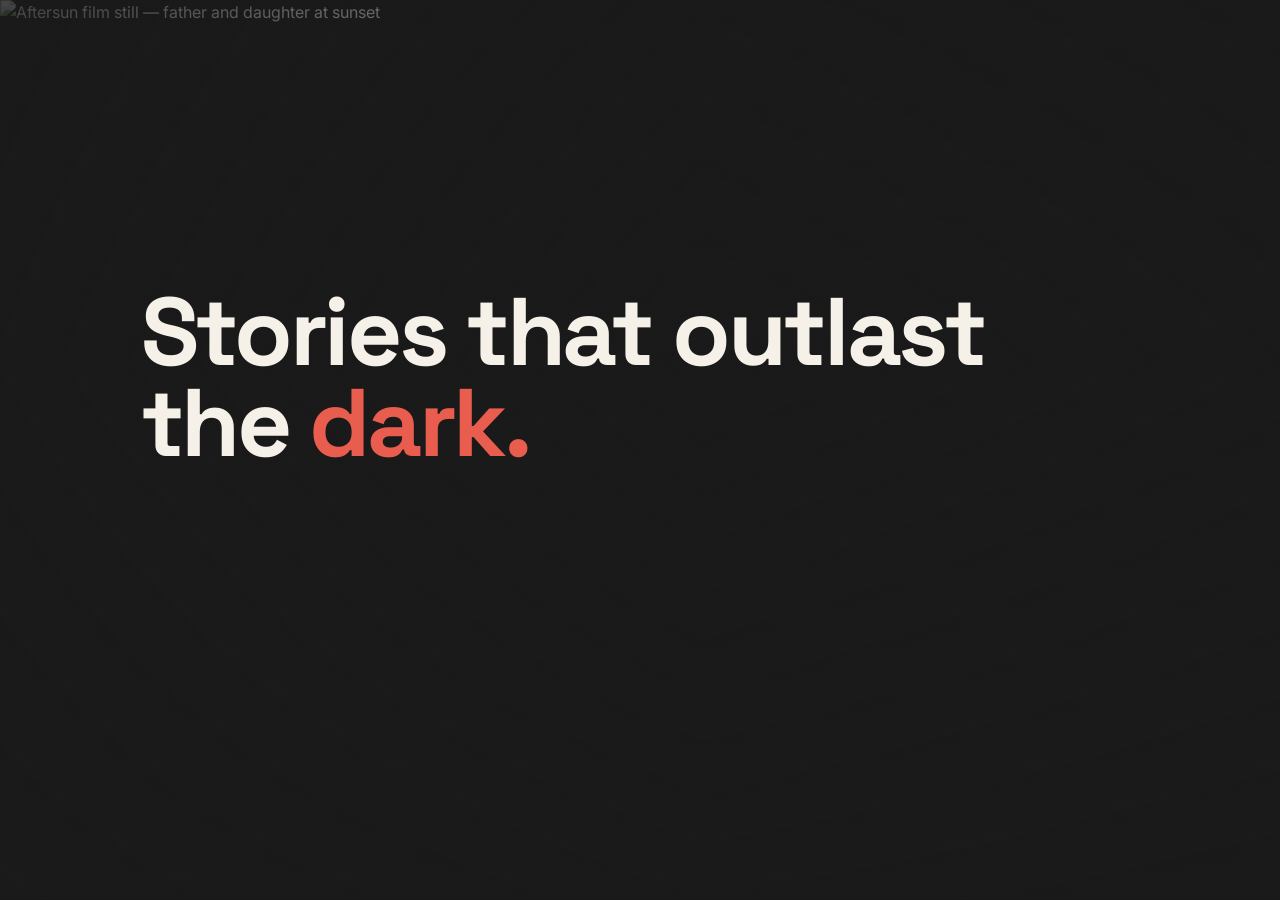
==== index.html @ 62708185 "docs: improve the performance and change the hero background" ====
<!DOCTYPE html>
<html lang="en">
<head>
  <meta charset="UTF-8" />
  <meta name="viewport" content="width=device-width, initial-scale=1.0" />
  <title>Afterdawn | Film Production, Photography & Brand Stories</title>
  <meta name="description" content="Afterdawn is a creative studio specializing in film production, photography, branding, and digital marketing. We craft stories that outlast the dark." />

  
  <script>document.documentElement.classList.add('js');</script>

  <link rel="preconnect" href="https://fonts.googleapis.com" />
  <link rel="preconnect" href="https://fonts.gstatic.com" crossorigin />
  <link href="https://fonts.googleapis.com/css2?family=Space+Grotesk:wght@500;600;700&family=Inter:wght@400;500&display=swap" rel="stylesheet" />
  <link rel="stylesheet" href="https://unpkg.com/splitting/dist/splitting.css" />
  <link rel="stylesheet" href="styles.css" />
</head>
<body>

  
  <a href="#main" class="skip-link">Skip to content</a>

 
  <div class="cursor-dot" aria-hidden="true"></div>
  <div class="cursor-ring" aria-hidden="true"><span class="cursor-label">View</span></div>

 
  <nav class="nav" id="nav">
    <a href="#top" class="nav-logo">Afterdawn</a>
    <div class="nav-links" id="navLinks">
      <a href="#work">Work</a>
      <a href="#services">Services</a>
      <a href="#about">About</a>
      <a href="#contact">Contact</a>
      <a href="#contact" class="btn btn-primary nav-cta">Start a Project</a>
    </div>
    <button class="nav-toggle" id="navToggle" aria-label="Toggle menu" aria-expanded="false">
      <span></span><span></span>
    </button>
  </nav>

 
  <div id="smooth-wrapper">
    <div id="smooth-content">

  <main id="top">

   
    <section class="hero">
      <div class="hero-media">
        <div class="hero-slideshow" aria-label="Cinematic background slideshow">
          <img class="hero-slide is-active cine-grade"
               src="https://wallpapercave.com/wp/wp11884071.jpg"
               alt="Aftersun film still — father and daughter at sunset" />
          <img class="hero-slide cine-grade"
               src="https://wallpaperaccess.com/full/25731504.jpg"
               alt="Behind the scenes on a film set, camera on dolly in warm light" />
          <img class="hero-slide cine-grade"
               src="https://wallpaperaccess.com/full/9399217.jpg"
               alt="Movie theater seats facing glowing screen" />
          <img class="hero-slide cine-grade"
               src="https://wallpaperaccess.com/full/1614203.jpg"
               alt="the worst person in the world" />
          <img class="hero-slide cine-grade"
               src="https://wallpaperaccess.com/full/25286595.jpg"
               alt="Vintage cinema projector casting light beam" />
          <img class="hero-slide cine-grade"
               src="https://wallpaperaccess.com/full/10925193.jpg"
               alt="Film reel and vintage movie camera close-up" />
          <img class="hero-slide cine-grade"
               src="https://i.pinimg.com/1200x/d5/2f/a1/d52fa1ed209a86bc1a9393a904839d5c.jpg"
               alt="Director's chair on film set with dramatic backlight" />
          <img class="hero-slide cine-grade"
               src="https://i.pinimg.com/736x/2c/ed/99/2ced9905699b21d0769c087cbea8e97b.jpg"
               alt="Golden hour beach scene — Aftersun inspired" />
        </div>
        <div class="hero-overlay"></div>
      </div>

      <div class="wrap hero-content">
        <p class="eyebrow hero-eyebrow">Creative Studio</p>
        <h1 class="display hero-headline" data-splitting>
          Stories that outlast the <span class="accent">dark.</span>
        </h1>
        <p class="body-large hero-sub">Film production, photography, and brand stories for those who refuse to be forgotten.</p>
        <div class="hero-ctas">
          <a href="#work" class="btn btn-primary">View Our Work</a>
          <a href="#contact" class="btn btn-secondary">Start a Project</a>
        </div>
      </div>

      <div class="scroll-indicator" aria-hidden="true">
        <svg width="20" height="28" viewBox="0 0 20 28" fill="none">
          <path d="M10 2v22M3 17l7 7 7-7" stroke="currentColor" stroke-width="1.5" stroke-linecap="round" stroke-linejoin="round"/>
        </svg>
      </div>
    </section>

   
    <section class="services" id="services">
      <div class="wrap">
        <header class="section-header">
          <p class="eyebrow">What We Do</p>
          <h2 class="h1" data-splitting>Our best Services</h2>
        </header>

        <div class="service-list">
          <article class="service-row">
            <h3 class="service-name">Film Production</h3>
            <p class="service-desc">Concept to final cut. Commercials, music videos, and branded films with cinematic intent.</p>
            <span class="service-link">Explore →</span>
            <img class="service-preview cine-grade" loading="lazy" alt="Behind the scenes on a film set, camera on dolly in warm light"
                 src="https://images.unsplash.com/photo-1485846234645-a62644f84728?q=80&w=640&auto=format&fit=crop" />
          </article>

          <article class="service-row">
            <h3 class="service-name">Photography</h3>
            <p class="service-desc">Editorial, product, and campaign photography. Light shaped with purpose.</p>
            <span class="service-link">Explore →</span>
            <img class="service-preview cine-grade" loading="lazy" alt="Fashion editorial portrait in dramatic side lighting"
                 src="https://images.unsplash.com/photo-1509631179647-0177331693ae?q=80&w=640&auto=format&fit=crop" />
          </article>

          <article class="service-row">
            <h3 class="service-name">Branding</h3>
            <p class="service-desc">Identity systems, art direction, and design that make brands unmistakable.</p>
            <span class="service-link">Explore →</span>
            <img class="service-preview cine-grade" loading="lazy" alt="Premium brand materials flat lay on dark surface"
                 src="https://images.unsplash.com/photo-1561070791-2526d30994b5?q=80&w=640&auto=format&fit=crop" />
          </article>

          <article class="service-row">
            <h3 class="service-name">Digital Marketing</h3>
            <p class="service-desc">Strategy, paid media, and funnels that turn attention into revenue.</p>
            <span class="service-link">Explore →</span>
            <img class="service-preview cine-grade" loading="lazy" alt="Abstract glowing data network visualization on dark background"
                 src="https://images.unsplash.com/photo-1550745165-9bc0b252726f?q=80&w=640&auto=format&fit=crop" />
          </article>

          <article class="service-row">
            <h3 class="service-name">Social Media</h3>
            <p class="service-desc">Content engines and community. Feeds people actually stop for.</p>
            <span class="service-link">Explore →</span>
            <img class="service-preview cine-grade" loading="lazy" alt="Hand holding phone with glowing social media feed"
                 src="https://images.unsplash.com/photo-1512941937669-90a1b58e7e9c?q=80&w=640&auto=format&fit=crop" />
          </article>
        </div>
      </div>
    </section>

   
    <section class="work" id="work">
      <div class="wrap">
        <header class="section-header">
          <p class="eyebrow">Selected Work</p>
          <h2 class="h1" data-splitting>Recent projects. Lasting impact.</h2>
        </header>

        <div class="project-grid">
          <div class="project-col">
            <article class="project-card">
              <div class="project-img-wrap">
                <img class="parallax-img cine-grade" loading="lazy" alt="Nocturne — fashion film still at night under streetlight"
                     src="https://images.unsplash.com/photo-1529139574466-a303027c1d8b?q=80&w=900&auto=format&fit=crop" />
              </div>
              <h3 class="project-title">Nocturne</h3>
              <p class="project-tag">Film / Fashion Editorial</p>
            </article>

            <article class="project-card">
              <div class="project-img-wrap">
                <img class="parallax-img cine-grade" loading="lazy" alt="After Hours — friends at a rooftop bar during golden hour"
                     src="https://images.unsplash.com/photo-1529156069898-49953e39b3ac?q=80&w=900&auto=format&fit=crop" />
              </div>
              <h3 class="project-title">After Hours</h3>
              <p class="project-tag">Photography / Lifestyle</p>
            </article>
          </div>

          <div class="project-col project-col-offset">
            <article class="project-card">
              <div class="project-img-wrap">
                <img class="parallax-img cine-grade" loading="lazy" alt="Meridian — minimal tech office with dramatic lighting"
                     src="https://images.unsplash.com/photo-1497366216548-37526070297c?q=80&w=900&auto=format&fit=crop" />
              </div>
              <h3 class="project-title">Meridian</h3>
              <p class="project-tag">Brand Identity / Tech</p>
            </article>

            <article class="project-card">
              <div class="project-img-wrap">
                <img class="parallax-img cine-grade" loading="lazy" alt="Signal — artist performing on stage under dramatic spotlight"
                     src="https://images.unsplash.com/photo-1470229722913-7c0e2dbbafd3?q=80&w=900&auto=format&fit=crop" />
              </div>
              <h3 class="project-title">Signal</h3>
              <p class="project-tag">Digital Campaign / Music</p>
            </article>
          </div>
        </div>
      </div>
    </section>

    <section class="about" id="about">
      <div class="wrap about-grid">
        <div class="about-text">
          <p class="eyebrow">About Afterdawn</p>
          <h2 class="h1" data-splitting>We work when the world <span class="accent">sleeps.</span></h2>
          <p class="body-large">Afterdawn is a creative studio built for the obsessed. We are directors, photographers, designers, and strategists who believe the best ideas arrive after midnight.</p>
          <p class="body-large">From concept to final cut, we handle every frame with intention. No templates. No shortcuts. Just work that makes people feel something.</p>

          <div class="stats">
            <div class="stat">
              <span class="stat-number" data-target="150" data-suffix="+">0</span>
              <span class="stat-label">Projects Delivered</span>
            </div>
            <div class="stat">
              <span class="stat-number" data-target="12">0</span>
              <span class="stat-label">Industry Awards</span>
            </div>
            <div class="stat">
              <span class="stat-number" data-target="8">0</span>
              <span class="stat-label">Years of Craft</span>
            </div>
          </div>
        </div>

        <div class="about-image">
          <img class="parallax-img cine-grade" loading="lazy" alt="Creative director portrait in a dimly lit studio"
               src="https://images.unsplash.com/photo-1507003211169-0a1dd7228f2d?q=80&w=800&auto=format&fit=crop" />
        </div>
      </div>
    </section>

   
    <section class="testimonials">
      <div class="wrap">
        <header class="section-header section-header-center">
          <p class="eyebrow">Client Words</p>
          <h2 class="h1" data-splitting>They trusted us with their story.</h2>
        </header>

        <div class="testimonial-row">
          <blockquote class=”testimonial-card”>
            <p class=”testimonial-quote”>”Afterdawn didn't just film our campaign — they redefined how we see ourselves.”</p>
            <footer>
              <cite class=”testimonial-name”>Sarah Chen</cite>
              <span class=”testimonial-role”>CMO, Meridian Tech</span>
            </footer>
          </blockquote>

          <blockquote class=”testimonial-card”>
            <p class=”testimonial-quote”>”The attention to detail is unreal. Every frame, every transition, every beat.”</p>
            <footer>
              <cite class=”testimonial-name”>Marcus Webb</cite>
              <span class=”testimonial-role”>Creative Director, Nocturne</span>
            </footer>
          </blockquote>

          <blockquote class=”testimonial-card”>
            <p class=”testimonial-quote”>”They understood our brand better than we did. The result was pure magic.”</p>
            <footer>
              <cite class=”testimonial-name”>Elena Rossi</cite>
              <span class=”testimonial-role”>Founder, After Hours</span>
            </footer>
          </blockquote>
        </div>
      </div>
    </section>

   
    <section class="contact" id="contact">
      <div class="wrap contact-grid">
        <div class="contact-info">
          <p class="eyebrow">Get in Touch</p>
          <h2 class="display contact-headline" data-splitting>Let's make something <span class="accent">unforgettable.</span></h2>

          <ul class="contact-details">
            <li><a href="mailto:hello@afterdawn.studio">hello@afterdawn.studio</a></li>
            <li>+1 (555) 234-5678</li>
            <li>Los Angeles, CA</li>
          </ul>

          <div class="social-links">
            <a href="#" rel="noopener">Instagram</a>
            <a href="#" rel="noopener">Vimeo</a>
            <a href="#" rel="noopener">LinkedIn</a>
          </div>
        </div>

        <form class="contact-form" id="contactForm" novalidate>
          <div class="field">
            <label for="name">Name</label>
            <input type="text" id="name" name="name" placeholder="Your name" required />
          </div>
          <div class="field">
            <label for="email">Email</label>
            <input type="email" id="email" name="email" placeholder="you@company.com" required />
          </div>
          <div class="field">
            <label for="service">Service</label>
            <select id="service" name="service" required>
              <option value="" disabled selected>What do you need?</option>
              <option>Film Production</option>
              <option>Photography</option>
              <option>Branding</option>
              <option>Digital Marketing</option>
              <option>Social Media</option>
              <option>Other</option>
            </select>
          </div>
          <div class="field">
            <label for="message">Message</label>
            <textarea id="message" name="message" rows="4" placeholder="Tell us about your project" required></textarea>
          </div>
          <button type="submit" class="btn btn-primary btn-full">Send Message</button>
          <p class="form-status" id="formStatus" role="status" aria-live="polite"></p>
        </form>
      </div>
    </section>
  </main>

  
  <footer class="footer">
    <div class="wrap footer-inner">
      <p>© 2025 Afterdawn Studio. All rights reserved.</p>
      <span class="footer-mark">Afterdawn</span>
      <div class="footer-links">
        <a href="#">Privacy</a>
        <a href="#">Terms</a>
      </div>
    </div>
  </footer>

    </div>
  </div>

  <script src="https://cdnjs.cloudflare.com/ajax/libs/gsap/3.12.5/gsap.min.js"></script>
  <script src="https://cdnjs.cloudflare.com/ajax/libs/gsap/3.12.5/ScrollTrigger.min.js"></script>
  <script src="https://unpkg.com/splitting/dist/splitting.min.js"></script>
  <script src="script.js"></script>
</body>
</html>
---- styles.css ----
:root {
  
  --bg-primary: #1a1a1a;
  --bg-secondary: #242424;
  --bg-tertiary: #2e2e2e;
  --text-primary: #f5f0e8;
  --text-secondary: #b8b0a4;
  --accent: #e85d4e;
  --accent-hover: #f07062;
  --border: #3a3a3a;

  
  --font-display: "Space Grotesk", ui-sans-serif, system-ui, sans-serif;
  --font-body: "Inter", ui-sans-serif, system-ui, sans-serif;

  
  --fs-display: clamp(3rem, 8.5vw, 6rem);
  --fs-h1: clamp(2.25rem, 5.5vw, 3.75rem);
  --fs-h2: clamp(1.5rem, 3vw, 2.25rem);
  --fs-h3: clamp(1.25rem, 1.8vw, 1.5rem);
  --fs-body-lg: clamp(1.0625rem, 1.2vw, 1.1875rem);
  --fs-body: 1rem;
  --fs-caption: 0.75rem;

  
  --space-xs: 0.5rem;
  --space-sm: 1rem;
  --space-md: 2rem;
  --space-lg: 4rem;
  --space-xl: 6rem;
  --section-y: clamp(5rem, 11vw, 9.5rem);
  --gutter: clamp(1.25rem, 5vw, 5rem);

  
  --radius-sm: 4px;
  --radius-md: 8px;
  --radius-lg: 16px;

  
  --max-w: 1280px;
  --nav-h: 72px;

  
  --ease-out: cubic-bezier(0.16, 1, 0.3, 1);
  --ease-soft: cubic-bezier(0.4, 0, 0.2, 1);
}


*,
*::before,
*::after { box-sizing: border-box; }

* { margin: 0; padding: 0; }

html { -webkit-text-size-adjust: 100%; }

body {
  background: var(--bg-primary);
  color: var(--text-primary);
  font-family: var(--font-body);
  font-size: var(--fs-body);
  line-height: 1.6;
  -webkit-font-smoothing: antialiased;
  -moz-osx-font-smoothing: grayscale;
  overflow-x: hidden;
}

img, video { display: block; max-width: 100%; }


.cine-grade {
  filter: contrast(1.12) saturate(0.88) brightness(0.94) sepia(0.12) hue-rotate(-8deg);
}

a { color: inherit; text-decoration: none; }

.skip-link {
  position: fixed;
  top: -100%;
  left: 50%;
  transform: translateX(-50%);
  z-index: 10000;
  background: var(--accent);
  color: var(--bg-primary);
  padding: 0.75rem 1.5rem;
  font-family: var(--font-display);
  font-size: 0.875rem;
  font-weight: 500;
  border-radius: var(--radius-sm);
  transition: top 0.3s ease;
}
.skip-link:focus { top: 1rem; outline: none; }
.skip-link:focus-visible { outline: 2px solid var(--text-primary); outline-offset: 2px; }

button, input, select, textarea { font: inherit; color: inherit; }

ul { list-style: none; }

::selection { background: var(--accent); color: #fff; }

:focus-visible {
  outline: 2px solid var(--accent);
  outline-offset: 3px;
  border-radius: 2px;
}


#smooth-wrapper {
  position: fixed;
  inset: 0;
  overflow: hidden;
  z-index: 1;
}
#smooth-content {
  will-change: transform;
}


h1, h2, h3, h4 {
  font-family: var(--font-display);
  font-weight: 600;
  line-height: 1.05;
  letter-spacing: -0.02em;
}

.display {
  font-family: var(--font-display);
  font-weight: 700;
  font-size: var(--fs-display);
  line-height: 0.95;
  letter-spacing: -0.035em;
}

.h1 {
  font-size: var(--fs-h1);
  line-height: 1.02;
  letter-spacing: -0.03em;
}

.h2 {
  font-size: var(--fs-h2);
  line-height: 1.1;
  letter-spacing: -0.02em;
}

.h3 { font-size: var(--fs-h3); font-weight: 500; }

.body-large {
  font-size: var(--fs-body-lg);
  line-height: 1.55;
  color: var(--text-secondary);
  max-width: 34ch;
}

.accent { color: var(--accent); }

.eyebrow {
  font-family: var(--font-display);
  font-size: var(--fs-caption);
  font-weight: 500;
  letter-spacing: 0.18em;
  text-transform: uppercase;
  color: var(--text-secondary);
}


.wrap {
  width: 100%;
  max-width: var(--max-w);
  margin-inline: auto;
  padding-inline: var(--gutter);
}

.section-header { max-width: 22ch; margin-bottom: var(--space-xl); }
.section-header .eyebrow { margin-bottom: var(--space-sm); }
.section-header-center {
  max-width: 26ch;
  margin-inline: auto;
  text-align: center;
}

section { position: relative; }


.btn {
  display: inline-flex;
  align-items: center;
  justify-content: center;
  font-family: var(--font-display);
  font-size: 0.875rem;
  font-weight: 500;
  letter-spacing: 0.01em;
  padding: 0.95rem 1.75rem;
  border: 1px solid transparent;
  border-radius: var(--radius-sm);
  cursor: pointer;
  transition: background 0.25s var(--ease-soft), color 0.25s var(--ease-soft),
              border-color 0.25s var(--ease-soft), transform 0.25s var(--ease-soft);
  white-space: nowrap;
}

.btn-primary { background: var(--accent); color: var(--bg-primary); }
.btn-primary:hover { background: var(--accent-hover); }

.btn-secondary {
  background: transparent;
  color: var(--text-primary);
  border-color: var(--border);
}
.btn-secondary:hover { border-color: var(--text-primary); }

.btn-full { width: 100%; }


.cursor-dot,
.cursor-ring {
  position: fixed;
  top: 0;
  left: 0;
  pointer-events: none;
  z-index: 9999;
  opacity: 0;
  transition: opacity 0.3s ease;
}
.cursor-dot {
  width: 6px; height: 6px;
  background: var(--accent);
  border-radius: 50%;
  transform: translate(-50%, -50%);
}
.cursor-ring {
  width: 88px; height: 88px;
  border: 1px solid var(--text-secondary);
  border-radius: 50%;
  
  transform: translate(-50%, -50%) scale(0.45);
  transition: opacity 0.3s ease, background 0.3s ease,
              border-color 0.3s ease, transform 0.3s var(--ease-out);
  display: grid;
  place-items: center;
}
.cursor-label {
  font-family: var(--font-display);
  font-size: 0.625rem;
  letter-spacing: 0.1em;
  text-transform: uppercase;
  color: #fff;
  opacity: 0;
  transition: opacity 0.2s ease;
}
body.cursor-active .cursor-dot,
body.cursor-active .cursor-ring { opacity: 1; }

.cursor-ring.is-hover {
  background: rgba(232, 93, 78, 0.12);
  border-color: var(--accent);
  transform: translate(-50%, -50%) scale(0.73);
}
.cursor-ring.is-view {
  background: var(--accent);
  border-color: var(--accent);
  transform: translate(-50%, -50%) scale(1);
}
.cursor-ring.is-view .cursor-label { opacity: 1; }
.cursor-ring.is-view ~ .cursor-dot { opacity: 0; }
.cursor-ring.is-text-hover {
  border-color: var(--accent);
  animation: cursor-pulse 1.5s ease-in-out infinite;
}
@keyframes cursor-pulse {
  0%, 100% { background: rgba(232, 93, 78, 0.06); box-shadow: 0 0 0 0 rgba(232, 93, 78, 0); }
  50% { background: rgba(232, 93, 78, 0.16); box-shadow: 0 0 0 6px rgba(232, 93, 78, 0.08); }
}

@media (hover: none), (pointer: coarse) {
  .cursor-dot, .cursor-ring { display: none; }
}


.nav {
  position: fixed;
  inset: 0 0 auto 0;
  z-index: 100;
  height: var(--nav-h);
  display: flex;
  align-items: center;
  justify-content: space-between;
  padding-inline: var(--gutter);
  transition: background 0.4s ease, backdrop-filter 0.4s ease, border-color 0.4s ease;
  border-bottom: 1px solid transparent;
}
.nav.is-scrolled {
  background: rgba(26, 26, 26, 0.82);
  backdrop-filter: blur(14px);
  -webkit-backdrop-filter: blur(14px);
  border-bottom-color: var(--border);
}

.nav-logo {
  font-family: var(--font-display);
  font-size: 1.25rem;
  font-weight: 600;
  letter-spacing: -0.02em;
}

.nav-links {
  display: flex;
  align-items: center;
  gap: var(--space-md);
}
.nav-links a:not(.btn) {
  font-family: var(--font-display);
  font-size: 0.875rem;
  font-weight: 500;
  color: var(--text-secondary);
  transition: color 0.2s ease;
}
.nav-links a:not(.btn):hover { color: var(--text-primary); }
.nav-cta { padding: 0.7rem 1.35rem; }

.nav-toggle {
  display: none;
  flex-direction: column;
  gap: 6px;
  background: none;
  border: 0;
  cursor: pointer;
  padding: 8px;
}
.nav-toggle span {
  display: block;
  width: 24px;
  height: 1.5px;
  background: var(--text-primary);
  transition: transform 0.3s var(--ease-out), opacity 0.3s ease;
}
.nav-toggle[aria-expanded="true"] span:first-child { transform: translateY(3.75px) rotate(45deg); }
.nav-toggle[aria-expanded="true"] span:last-child { transform: translateY(-3.75px) rotate(-45deg); }


.hero {
  min-height: 100svh;
  display: flex;
  align-items: center;
  overflow: hidden;
}

.hero-media { position: absolute; inset: 0; z-index: 0; }
.hero-slideshow {
  position: relative;
  width: 100%;
  height: 100%;
}
.hero-slide {
  position: absolute;
  inset: 0;
  width: 100%;
  height: 100%;
  object-fit: cover;
  opacity: 0;
  transition: opacity 1.2s ease;
}
.hero-slide.is-active { opacity: 1; }
.hero-overlay {
  position: absolute;
  inset: 0;
  background:
    
    linear-gradient(90deg, rgba(26,26,26,0.7) 0%, rgba(26,26,26,0.25) 55%, rgba(26,26,26,0.45) 100%),
    
    linear-gradient(180deg, rgba(26,26,26,0.35) 0%, rgba(26,26,26,0.1) 40%, rgba(26,26,26,0.65) 100%);
}

.hero-content {
  position: relative;
  z-index: 2;
  padding-block: calc(var(--nav-h) + 2rem) var(--space-xl);
}
.hero-eyebrow { margin-bottom: var(--space-md); }
.hero-headline {
  max-width: 16ch;
  margin-bottom: var(--space-md);
}
.hero-sub {
  max-width: 46ch;
  margin-bottom: var(--space-lg);
}
.hero-ctas {
  display: flex;
  flex-wrap: wrap;
  gap: var(--space-sm);
}

.scroll-indicator {
  position: absolute;
  left: 50%;
  bottom: 2.5rem;
  transform: translateX(-50%);
  color: var(--text-secondary);
  z-index: 2;
  animation: scroll-bob 2s var(--ease-soft) infinite;
  opacity: 0;
}
@keyframes scroll-bob {
  0%, 100% { transform: translate(-50%, 0); }
  50% { transform: translate(-50%, 8px); }
}


.services { padding-block: var(--section-y); background: var(--bg-primary); }

.service-list { border-top: 1px solid var(--border); }

.service-row {
  position: relative;
  display: grid;
  grid-template-columns: minmax(0, 1.1fr) minmax(0, 0.9fr) auto;
  align-items: center;
  gap: var(--space-lg);
  padding: clamp(1.75rem, 3.5vw, 2.75rem) var(--space-sm);
  border-bottom: 1px solid var(--border);
}
.service-row::before {
  content: "";
  position: absolute;
  inset: 0 calc(var(--gutter) * -1);
  background: var(--bg-secondary);
  opacity: 0;
  z-index: 0;
  transition: opacity 0.35s ease;
}
.service-row:hover::before { opacity: 1; }
.service-row > * { position: relative; z-index: 1; }

.service-name {
  font-size: clamp(1.5rem, 3.2vw, 2.5rem);
  font-weight: 600;
  letter-spacing: -0.03em;
  line-height: 1;
  transition: color 0.3s ease;
}
.service-row:hover .service-name { color: var(--accent); }

.service-desc {
  color: var(--text-secondary);
  font-size: 0.9375rem;
  line-height: 1.55;
  max-width: 42ch;
}

.service-link {
  font-family: var(--font-display);
  font-size: 0.75rem;
  font-weight: 500;
  letter-spacing: 0.06em;
  text-transform: uppercase;
  color: var(--text-secondary);
  transition: color 0.3s ease, transform 0.3s var(--ease-out);
  white-space: nowrap;
}
.service-row:hover .service-link {
  color: var(--accent);
}

.service-preview {
  position: absolute;
  right: 52%;
  top: 50%;
  width: 300px;
  aspect-ratio: 16 / 9;
  object-fit: cover;
  border-radius: var(--radius-md);
  transform: translateY(-50%) scale(0.94);
  opacity: 0;
  pointer-events: none;
  z-index: 5;
  box-shadow: 0 24px 60px rgba(0, 0, 0, 0.55);
  transition: opacity 0.35s var(--ease-out), transform 0.45s var(--ease-out);
}
.service-row:hover .service-preview {
  opacity: 1;
  transform: translateY(-50%) scale(1);
}


.work {
  padding-block: var(--section-y);
  background: var(--bg-secondary);
}

.project-grid {
  display: grid;
  grid-template-columns: 1fr 1fr;
  gap: var(--space-lg);
}
.project-col {
  display: flex;
  flex-direction: column;
  gap: var(--space-xl);
}
.project-col-offset { padding-top: var(--space-xl); }

.project-card { display: block; }
.project-img-wrap {
  overflow: hidden;
  border-radius: var(--radius-md);
  aspect-ratio: 4 / 5;
  margin-bottom: var(--space-sm);
  position: relative;
}
.project-img-wrap::after {
  content: "";
  position: absolute;
  inset: 0;
  background: var(--accent);
  opacity: 0;
  transition: opacity 0.4s ease;
}
.project-card:hover .project-img-wrap::after { opacity: 0.12; }

.parallax-img {
  width: 100%;
  height: 115%;
  object-fit: cover;
  transform: scale(1.01);
  transition: transform 0.6s var(--ease-out);
  will-change: transform;
}
.project-card:hover .parallax-img { transform: scale(1.05); }

.project-title {
  font-size: var(--fs-h3);
  font-weight: 600;
  letter-spacing: -0.02em;
  margin-bottom: 0.25rem;
}
.project-tag {
  font-size: var(--fs-caption);
  letter-spacing: 0.08em;
  text-transform: uppercase;
  color: var(--text-secondary);
}


.about { padding-block: var(--section-y); background: var(--bg-primary); }

.about-grid {
  display: grid;
  grid-template-columns: 1.15fr 0.85fr;
  gap: var(--space-xl);
  align-items: center;
}
.about-text .eyebrow { margin-bottom: var(--space-sm); }
.about-text .h1 { max-width: 18ch; margin-bottom: var(--space-md); }
.about-text .body-large { max-width: 56ch; margin-bottom: var(--space-sm); }

.stats {
  display: flex;
  flex-wrap: wrap;
  gap: var(--space-lg);
  margin-top: var(--space-lg);
  padding-top: var(--space-md);
  border-top: 1px solid var(--border);
}
.stat { display: flex; flex-direction: column; gap: 0.35rem; }
.stat-number {
  font-family: var(--font-display);
  font-size: clamp(2rem, 4vw, 3rem);
  font-weight: 600;
  letter-spacing: -0.03em;
  line-height: 1;
  color: var(--accent);
}
.stat-label {
  font-size: var(--fs-caption);
  letter-spacing: 0.08em;
  text-transform: uppercase;
  color: var(--text-secondary);
}

.about-image {
  border-radius: var(--radius-md);
  overflow: hidden;
  aspect-ratio: 3 / 4;
  transform: rotate(-2deg);
}
.about-image .parallax-img { height: 115%; }


.testimonials {
  padding-block: var(--section-y);
  background: var(--bg-secondary);
}

.testimonial-row {
  display: grid;
  grid-template-columns: repeat(3, 1fr);
  gap: var(--space-md);
}

.testimonial-card {
  background: var(--bg-primary);
  border-top: 3px solid var(--accent);
  
  border-radius: 0 0 var(--radius-md) var(--radius-md);
  padding: var(--space-lg) var(--space-md);
  display: flex;
  flex-direction: column;
  justify-content: space-between;
  gap: var(--space-md);
  transition: transform 0.35s var(--ease-out);
}
.testimonial-card:hover { transform: translateY(-6px); }

.testimonial-quote {
  font-family: var(--font-display);
  font-size: 1.0625rem;
  line-height: 1.5;
  letter-spacing: -0.01em;
}
.testimonial-card footer { display: flex; flex-direction: column; gap: 0.15rem; }
.testimonial-name {
  font-style: normal;
  font-family: var(--font-display);
  font-weight: 600;
  font-size: 0.9375rem;
}
.testimonial-role {
  font-size: var(--fs-caption);
  letter-spacing: 0.06em;
  text-transform: uppercase;
  color: var(--text-secondary);
}


.contact { padding-block: var(--section-y); background: var(--bg-primary); }

.contact-grid {
  display: grid;
  grid-template-columns: 1fr 1fr;
  gap: var(--space-xl);
  align-items: start;
}
.contact-info .eyebrow { margin-bottom: var(--space-sm); }
.contact-headline { max-width: 13ch; margin-bottom: var(--space-lg); }

.contact-details {
  display: flex;
  flex-direction: column;
  gap: var(--space-sm);
  margin-bottom: var(--space-lg);
}
.contact-details a,
.contact-details li {
  color: var(--text-secondary);
  font-size: 1.0625rem;
  transition: color 0.2s ease;
  width: fit-content;
}
.contact-details a:hover { color: var(--accent); }

.social-links { display: flex; gap: var(--space-md); }
.social-links a {
  font-family: var(--font-display);
  font-size: var(--fs-caption);
  font-weight: 500;
  letter-spacing: 0.1em;
  text-transform: uppercase;
  color: var(--text-secondary);
  transition: color 0.2s ease;
}
.social-links a:hover { color: var(--accent); }

.contact-form {
  display: flex;
  flex-direction: column;
  gap: var(--space-md);
}
.field { display: flex; flex-direction: column; gap: 0.5rem; }
.field label {
  font-family: var(--font-display);
  font-size: var(--fs-caption);
  font-weight: 500;
  letter-spacing: 0.1em;
  text-transform: uppercase;
  color: var(--text-secondary);
}
.field input,
.field select,
.field textarea {
  width: 100%;
  background: var(--bg-secondary);
  border: 1px solid var(--border);
  border-radius: var(--radius-sm);
  padding: 0.875rem 1rem;
  color: var(--text-primary);
  font-size: 0.9375rem;
  transition: border-color 0.25s ease, box-shadow 0.25s ease;
}
.field input::placeholder,
.field textarea::placeholder { color: var(--text-secondary); opacity: 0.7; }
.field input:focus,
.field select:focus,
.field textarea:focus {
  outline: none;
  border-color: var(--accent);
  box-shadow: 0 0 0 3px rgba(232, 93, 78, 0.15);
}
.field select {
  appearance: none;
  background-image: url("data:image/svg+xml,%3Csvg xmlns='http://www.w3.org/2000/svg' width='12' height='8' viewBox='0 0 12 8' fill='none'%3E%3Cpath d='M1 1l5 5 5-5' stroke='%23b8b0a4' stroke-width='1.5' stroke-linecap='round' stroke-linejoin='round'/%3E%3C/svg%3E");
  background-repeat: no-repeat;
  background-position: right 1rem center;
  padding-right: 2.5rem;
}
.field select option { background: var(--bg-secondary); color: var(--text-primary); }
.field textarea { resize: vertical; min-height: 120px; }

.form-status {
  font-size: 0.875rem;
  color: var(--accent);
  min-height: 1.25rem;
}


.footer {
  background: var(--bg-secondary);
  border-top: 1px solid var(--border);
  padding-block: var(--space-lg);
}
.footer-inner {
  display: flex;
  align-items: center;
  justify-content: space-between;
  gap: var(--space-md);
  flex-wrap: wrap;
}
.footer p, .footer a {
  font-size: var(--fs-caption);
  letter-spacing: 0.06em;
  color: var(--text-secondary);
}
.footer-mark {
  font-family: var(--font-display);
  font-weight: 600;
  font-size: 1rem;
  letter-spacing: -0.02em;
  color: var(--text-primary);
}
.footer-links { display: flex; gap: var(--space-md); }
.footer a:hover { color: var(--accent); }



.js [data-reveal],
.js .service-row,
.js .project-card,
.js .testimonial-card,
.js .about-text,
.js .about-image,
.js .contact-info,
.js .contact-form { opacity: 0; transform: translateY(20px); }
.js .hero-eyebrow,
.js .hero-sub,
.js .hero-ctas { opacity: 0; }
.js .nav { opacity: 0; }


.no-js [data-reveal],
.no-js .service-row,
.no-js .project-card,
.no-js .testimonial-card,
.no-js .about-text,
.no-js .about-image,
.no-js .contact-info,
.no-js .contact-form,
.no-js .hero-eyebrow,
.no-js .hero-sub,
.no-js .hero-ctas,
.no-js .nav { opacity: 1; transform: none; }

.word { display: inline-block; overflow: hidden; vertical-align: bottom; }
.word-inner { display: inline-block; will-change: transform; }


@media (min-width: 1024px) {
  
  .wrap { padding-left: clamp(4rem, 11vw, 13rem); padding-right: clamp(2rem, 5vw, 5rem); }
  .nav { padding-inline: clamp(2rem, 5vw, 5rem); }
}

@media (max-width: 1023px) {
  .service-row { grid-template-columns: 1fr; gap: var(--space-sm); }
  .service-link { justify-self: start; }
  .service-preview { display: none; }
  .about-grid { grid-template-columns: 1fr; gap: var(--space-lg); }
  .about-image { max-width: 420px; transform: none; }
  .contact-grid { grid-template-columns: 1fr; gap: var(--space-lg); }
}

@media (max-width: 767px) {
  .nav-links {
    position: fixed;
    inset: var(--nav-h) 0 auto 0;
    flex-direction: column;
    align-items: flex-start;
    gap: var(--space-md);
    background: rgba(26, 26, 26, 0.97);
    backdrop-filter: blur(14px);
    -webkit-backdrop-filter: blur(14px);
    padding: var(--space-lg) var(--gutter) var(--space-xl);
    border-bottom: 1px solid var(--border);
    transform: translateY(-120%);
    transition: transform 0.4s var(--ease-out);
  }
  .nav-links.is-open { transform: translateY(0); }
  .nav-links a:not(.btn) { font-size: 1.25rem; }
  .nav-toggle { display: flex; }

  .project-grid { grid-template-columns: 1fr; gap: var(--space-xl); }
  .project-col-offset { padding-top: 0; }
  .testimonial-row {
    display: flex;
    overflow-x: auto;
    scroll-snap-type: x mandatory;
    gap: var(--space-sm);
    padding-bottom: var(--space-sm);
    margin-inline: calc(var(--gutter) * -1);
    padding-inline: var(--gutter);
    -webkit-overflow-scrolling: touch;
  }
  .testimonial-card {
    min-width: 82%;
    scroll-snap-align: start;
  }
  .stats { gap: var(--space-md); }
  .scroll-indicator { display: none; }
}


@media (prefers-reduced-motion: reduce) {
  *, *::before, *::after {
    animation-duration: 0.001ms !important;
    animation-iteration-count: 1 !important;
    transition-duration: 0.001ms !important;
  }
  .js [data-reveal],
  .js .hero-eyebrow,
  .js .hero-sub,
  .js .hero-ctas,
  .js .nav { opacity: 1; }
  .scroll-indicator { animation: none; }
  .parallax-img { height: 100%; }
}
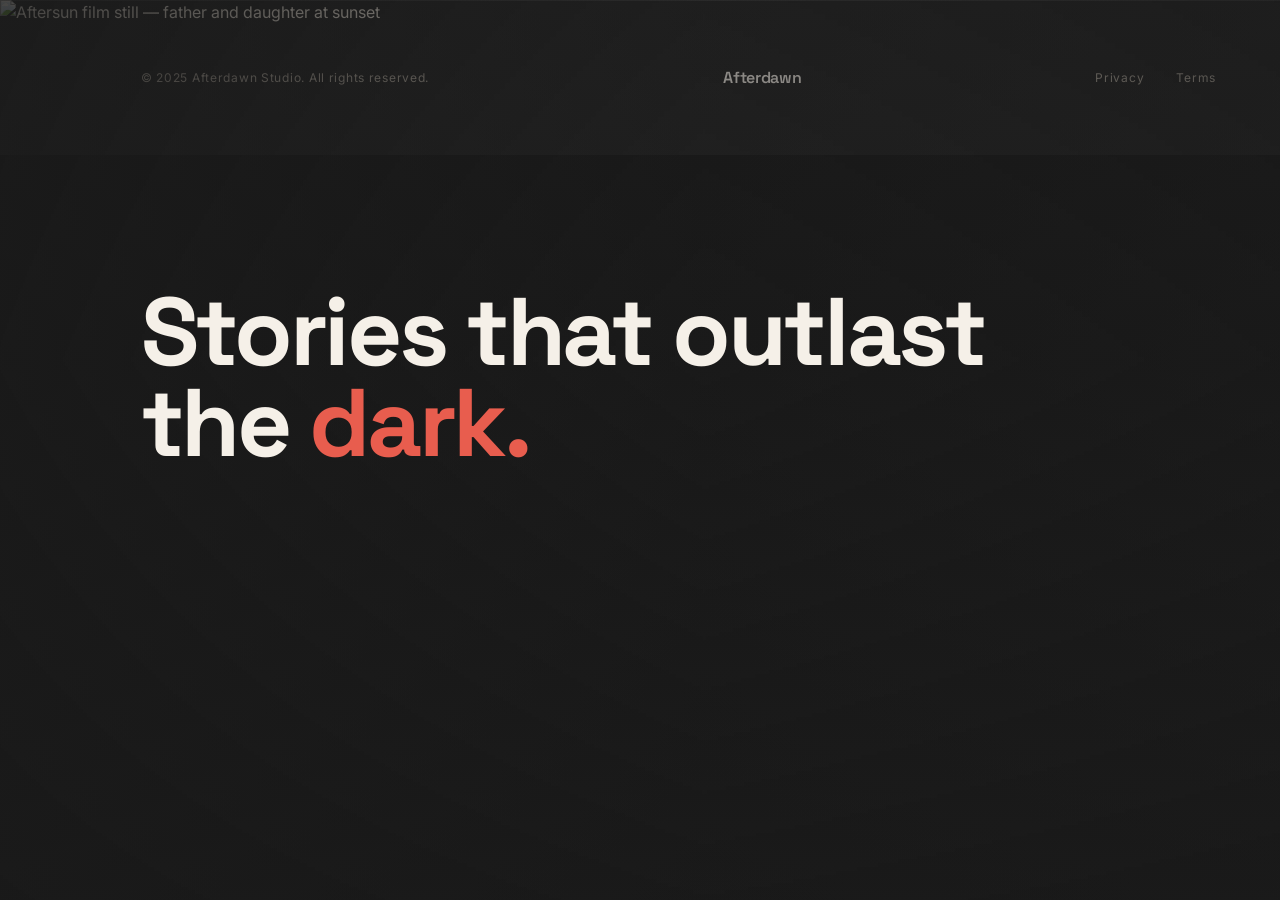
==== commit 62f4cdf7: "design: add logo, fix the layout, fix bug" ====
--- a/index.html
+++ b/index.html
@@ -3,30 +3,28 @@
 <head>
   <meta charset="UTF-8" />
   <meta name="viewport" content="width=device-width, initial-scale=1.0" />
-  <title>Afterdawn | Film Production, Photography & Brand Stories</title>
-  <meta name="description" content="Afterdawn is a creative studio specializing in film production, photography, branding, and digital marketing. We craft stories that outlast the dark." />
-
-  
+  <title>Afterdawn | Film Production Studio</title>
+  <meta name="description" content="Afterdawn is a film production studio specializing in intimate, human stories. From first idea to final frame." />
+
   <script>document.documentElement.classList.add('js');</script>
 
   <link rel="preconnect" href="https://fonts.googleapis.com" />
   <link rel="preconnect" href="https://fonts.gstatic.com" crossorigin />
   <link href="https://fonts.googleapis.com/css2?family=Space+Grotesk:wght@500;600;700&family=Inter:wght@400;500&display=swap" rel="stylesheet" />
   <link rel="stylesheet" href="https://unpkg.com/splitting/dist/splitting.css" />
+  <link rel="icon" href="logo/favicon.svg" type="image/svg+xml">
   <link rel="stylesheet" href="styles.css" />
 </head>
 <body>
 
-  
-  <a href="#main" class="skip-link">Skip to content</a>
-
- 
+  <a href="#top" class="skip-link">Skip to content</a>
   <div class="cursor-dot" aria-hidden="true"></div>
   <div class="cursor-ring" aria-hidden="true"><span class="cursor-label">View</span></div>
 
- 
   <nav class="nav" id="nav">
-    <a href="#top" class="nav-logo">Afterdawn</a>
+    <a href="#top" class="nav-logo">
+      <img src="logo/logo.svg" alt="Afterdawn" style="height:28px;width:auto;">
+    </a>
     <div class="nav-links" id="navLinks">
       <a href="#work">Work</a>
       <a href="#services">Services</a>
@@ -34,292 +32,357 @@
       <a href="#contact">Contact</a>
       <a href="#contact" class="btn btn-primary nav-cta">Start a Project</a>
     </div>
+
     <button class="nav-toggle" id="navToggle" aria-label="Toggle menu" aria-expanded="false">
       <span></span><span></span>
     </button>
   </nav>
 
- 
+
   <div id="smooth-wrapper">
     <div id="smooth-content">
 
-  <main id="top">
-
-   
-    <section class="hero">
-      <div class="hero-media">
-        <div class="hero-slideshow" aria-label="Cinematic background slideshow">
-          <img class="hero-slide is-active cine-grade"
-               src="https://wallpapercave.com/wp/wp11884071.jpg"
-               alt="Aftersun film still — father and daughter at sunset" />
-          <img class="hero-slide cine-grade"
-               src="https://wallpaperaccess.com/full/25731504.jpg"
-               alt="Behind the scenes on a film set, camera on dolly in warm light" />
-          <img class="hero-slide cine-grade"
-               src="https://wallpaperaccess.com/full/9399217.jpg"
-               alt="Movie theater seats facing glowing screen" />
-          <img class="hero-slide cine-grade"
-               src="https://wallpaperaccess.com/full/1614203.jpg"
-               alt="the worst person in the world" />
-          <img class="hero-slide cine-grade"
-               src="https://wallpaperaccess.com/full/25286595.jpg"
-               alt="Vintage cinema projector casting light beam" />
-          <img class="hero-slide cine-grade"
-               src="https://wallpaperaccess.com/full/10925193.jpg"
-               alt="Film reel and vintage movie camera close-up" />
-          <img class="hero-slide cine-grade"
-               src="https://i.pinimg.com/1200x/d5/2f/a1/d52fa1ed209a86bc1a9393a904839d5c.jpg"
-               alt="Director's chair on film set with dramatic backlight" />
-          <img class="hero-slide cine-grade"
-               src="https://i.pinimg.com/736x/2c/ed/99/2ced9905699b21d0769c087cbea8e97b.jpg"
-               alt="Golden hour beach scene — Aftersun inspired" />
-        </div>
-        <div class="hero-overlay"></div>
-      </div>
-
-      <div class="wrap hero-content">
-        <p class="eyebrow hero-eyebrow">Creative Studio</p>
-        <h1 class="display hero-headline" data-splitting>
-          Stories that outlast the <span class="accent">dark.</span>
-        </h1>
-        <p class="body-large hero-sub">Film production, photography, and brand stories for those who refuse to be forgotten.</p>
-        <div class="hero-ctas">
-          <a href="#work" class="btn btn-primary">View Our Work</a>
-          <a href="#contact" class="btn btn-secondary">Start a Project</a>
-        </div>
-      </div>
-
-      <div class="scroll-indicator" aria-hidden="true">
-        <svg width="20" height="28" viewBox="0 0 20 28" fill="none">
-          <path d="M10 2v22M3 17l7 7 7-7" stroke="currentColor" stroke-width="1.5" stroke-linecap="round" stroke-linejoin="round"/>
-        </svg>
-      </div>
-    </section>
-
-   
-    <section class="services" id="services">
-      <div class="wrap">
-        <header class="section-header">
-          <p class="eyebrow">What We Do</p>
-          <h2 class="h1" data-splitting>Our best Services</h2>
-        </header>
-
-        <div class="service-list">
-          <article class="service-row">
-            <h3 class="service-name">Film Production</h3>
-            <p class="service-desc">Concept to final cut. Commercials, music videos, and branded films with cinematic intent.</p>
-            <span class="service-link">Explore →</span>
-            <img class="service-preview cine-grade" loading="lazy" alt="Behind the scenes on a film set, camera on dolly in warm light"
-                 src="https://images.unsplash.com/photo-1485846234645-a62644f84728?q=80&w=640&auto=format&fit=crop" />
-          </article>
-
-          <article class="service-row">
-            <h3 class="service-name">Photography</h3>
-            <p class="service-desc">Editorial, product, and campaign photography. Light shaped with purpose.</p>
-            <span class="service-link">Explore →</span>
-            <img class="service-preview cine-grade" loading="lazy" alt="Fashion editorial portrait in dramatic side lighting"
-                 src="https://images.unsplash.com/photo-1509631179647-0177331693ae?q=80&w=640&auto=format&fit=crop" />
-          </article>
-
-          <article class="service-row">
-            <h3 class="service-name">Branding</h3>
-            <p class="service-desc">Identity systems, art direction, and design that make brands unmistakable.</p>
-            <span class="service-link">Explore →</span>
-            <img class="service-preview cine-grade" loading="lazy" alt="Premium brand materials flat lay on dark surface"
-                 src="https://images.unsplash.com/photo-1561070791-2526d30994b5?q=80&w=640&auto=format&fit=crop" />
-          </article>
-
-          <article class="service-row">
-            <h3 class="service-name">Digital Marketing</h3>
-            <p class="service-desc">Strategy, paid media, and funnels that turn attention into revenue.</p>
-            <span class="service-link">Explore →</span>
-            <img class="service-preview cine-grade" loading="lazy" alt="Abstract glowing data network visualization on dark background"
-                 src="https://images.unsplash.com/photo-1550745165-9bc0b252726f?q=80&w=640&auto=format&fit=crop" />
-          </article>
-
-          <article class="service-row">
-            <h3 class="service-name">Social Media</h3>
-            <p class="service-desc">Content engines and community. Feeds people actually stop for.</p>
-            <span class="service-link">Explore →</span>
-            <img class="service-preview cine-grade" loading="lazy" alt="Hand holding phone with glowing social media feed"
-                 src="https://images.unsplash.com/photo-1512941937669-90a1b58e7e9c?q=80&w=640&auto=format&fit=crop" />
-          </article>
-        </div>
-      </div>
-    </section>
-
-   
-    <section class="work" id="work">
-      <div class="wrap">
-        <header class="section-header">
-          <p class="eyebrow">Selected Work</p>
-          <h2 class="h1" data-splitting>Recent projects. Lasting impact.</h2>
-        </header>
-
-        <div class="project-grid">
-          <div class="project-col">
-            <article class="project-card">
-              <div class="project-img-wrap">
-                <img class="parallax-img cine-grade" loading="lazy" alt="Nocturne — fashion film still at night under streetlight"
-                     src="https://images.unsplash.com/photo-1529139574466-a303027c1d8b?q=80&w=900&auto=format&fit=crop" />
+    <main id="top">
+      <section class="hero">
+        <div class="hero-media">
+          <div class="hero-slideshow" aria-label="Cinematic background slideshow">
+            <img class="hero-slide is-active cine-grade"
+                 src="https://wallpapercave.com/wp/wp11884071.jpg"
+                 alt="Aftersun film still — father and daughter at sunset"
+                 fetchpriority="high" decoding="async" />
+            <img class="hero-slide cine-grade"
+                 src="https://wallpaperaccess.com/full/25731504.jpg"
+                 alt="Behind the scenes on a film set, camera on dolly in warm light"
+                 loading="lazy" decoding="async" />
+            <img class="hero-slide cine-grade"
+                 src="https://wallpaperaccess.com/full/9399217.jpg"
+                 alt="Movie theater seats facing glowing screen"
+                 loading="lazy" decoding="async" />
+            <img class="hero-slide cine-grade"
+                 src="https://wallpaperaccess.com/full/1614203.jpg"
+                 alt="the worst person in the world"
+                 loading="lazy" decoding="async" />
+            <img class="hero-slide cine-grade"
+                 src="https://wallpaperaccess.com/full/25286595.jpg"
+                 alt="Vintage cinema projector casting light beam"
+                 loading="lazy" decoding="async" />
+            <img class="hero-slide cine-grade"
+                 src="https://wallpaperaccess.com/full/10925193.jpg"
+                 alt="Film reel and vintage movie camera close-up"
+                 loading="lazy" decoding="async" />
+            <img class="hero-slide cine-grade"
+                 src="https://i.pinimg.com/1200x/d5/2f/a1/d52fa1ed209a86bc1a9393a904839d5c.jpg"
+                 alt="Director's chair on film set with dramatic backlight"
+                 loading="lazy" decoding="async" />
+            <img class="hero-slide cine-grade"
+                 src="https://i.pinimg.com/736x/2c/ed/99/2ced9905699b21d0769c087cbea8e97b.jpg"
+                 alt="Golden hour beach scene — Aftersun inspired"
+                 loading="lazy" decoding="async" />
+          </div>
+          <div class="hero-overlay"></div>
+        </div>
+
+        <div class="wrap hero-content">
+          <p class="eyebrow hero-eyebrow">Film Production Studio</p>
+          <h1 class="display hero-headline" data-splitting>
+            Stories that outlast the <span class="accent">dark.</span>
+          </h1>
+          <p class="body-large hero-sub">A film studio for intimate, human stories. From first idea to final frame.</p>
+          <div class="hero-ctas">
+            <a href="#work" class="btn btn-primary">View Our Work</a>
+            <a href="#contact" class="btn btn-secondary">Start a Project</a>
+          </div>
+        </div>
+
+        <div class="scroll-indicator" aria-hidden="true">
+          <svg width="20" height="28" viewBox="0 0 20 28" fill="none">
+            <path d="M10 2v22M3 17l7 7 7-7" stroke="currentColor" stroke-width="1.5" stroke-linecap="round" stroke-linejoin="round"/>
+          </svg>
+        </div>
+      </section>
+
+      <section class="services" id="services">
+        <div class="wrap">
+          <header class="section-header">
+            <p class="eyebrow">Our Services</p>
+            <h2 class="h1" data-splitting>How we deliver your story</h2>
+          </header>
+
+          <div class="service-list">
+            <article class="service-row">
+              <h3 class="service-name">Story Development</h3>
+              <p class="service-desc">We shape your idea into a script, treatment, and pitch ready for financing.</p>
+              <span class="service-link">Explore →</span>
+              <img class="service-preview cine-grade" loading="lazy"
+                   alt="Screenwriter's desk with script pages and coffee"
+                   src="https://i.pinimg.com/736x/7a/68/0a/7a680ac50af5e9823cf6435c1ad5036a.jpg" />
+            </article>
+
+            <article class="service-row">
+              <h3 class="service-name">Pre-Production</h3>
+              <p class="service-desc">We plan casting, locations, budget, and schedule so every shooting day runs on time.</p>
+              <span class="service-link">Explore →</span>
+              <img class="service-preview cine-grade" loading="lazy"
+                   alt="Storyboard frames pinned to a production wall"
+                   src="https://i.pinimg.com/1200x/c1/6f/99/c16f99d280a50a16b22c5c8759ce069b.jpg" />
+            </article>
+
+            <article class="service-row">
+              <h3 class="service-name">Production</h3>
+              <p class="service-desc">Our crew captures your story with intentional direction, cinematography, lighting, and clean sound.</p>
+              <span class="service-link">Explore →</span>
+              <img class="service-preview cine-grade" loading="lazy"
+                   alt="Film camera on a dolly during a night shoot"
+                   src="https://images.unsplash.com/photo-1485846234645-a62644f84728?q=80&w=640&auto=format&fit=crop" />
+            </article>
+
+            <article class="service-row">
+              <h3 class="service-name">Post-Production</h3>
+              <p class="service-desc">We cut, grade, and mix the footage into a finished film with its own score.</p>
+              <span class="service-link">Explore →</span>
+              <img class="service-preview cine-grade" loading="lazy"
+                   alt="Color grading suite with timeline on screen"
+                   src="https://i.pinimg.com/736x/09/aa/18/09aa181f24d99912ff62ba8b6e563806.jpg" />
+            </article>
+
+            <article class="service-row">
+              <h3 class="service-name">Visual Effects</h3>
+              <p class="service-desc">We add subtle VFX and cleanup that support the story without drawing attention.</p>
+              <span class="service-link">Explore →</span>
+              <img class="service-preview cine-grade" loading="lazy"
+                   alt="Compositing workspace with layered visual effects footage"
+                   src="https://i.pinimg.com/1200x/1f/95/73/1f95735946db807d1ff5e78564921e40.jpg" />
+            </article>
+
+            <article class="service-row">
+              <h3 class="service-name">Distribution &amp; Release</h3>
+              <p class="service-desc">We master, subtitle, and package your film for festivals, cinemas, and streaming.</p>
+              <span class="service-link">Explore →</span>
+              <img class="service-preview cine-grade" loading="lazy"
+                   alt="Cinema marquee glowing at night"
+                   src="https://i.pinimg.com/1200x/3d/54/12/3d5412461b259aee9e8b7fcd8c48fb14.jpg" />
+            </article>
+          </div>
+        </div>
+      </section>
+
+      <section class="work" id="work">
+        <div class="wrap">
+          <header class="section-header">
+            <p class="eyebrow">Selected Work</p>
+            <h2 class="h1" data-splitting>Recent projects. Lasting impact.</h2>
+          </header>
+
+          <div class="project-grid">
+            <div class="project-col">
+              <article class="project-card">
+                <div class="project-img-wrap">
+                  <img class="parallax-img cine-grade" loading="lazy"
+                       alt="Aftersun — film still of a father and daughter at golden hour"
+                       src="https://i.pinimg.com/736x/8b/60/e2/8b60e221040b3118eb1aec28428677d3.jpg" />
+                </div>
+                <h3 class="project-title">Aftersun</h3>
+                <p class="project-tag">2022 · Cinematography &amp; Color Grading</p>
+              </article>
+
+              <article class="project-card">
+                <div class="project-img-wrap">
+                  <img class="parallax-img cine-grade" loading="lazy"
+                       alt="Past Lives — two people facing each other across a window"
+                       src="https://i.pinimg.com/736x/eb/5c/4f/eb5c4f704c8e4ad1ff0bd0f63d81c64b.jpg" />
+                </div>
+                <h3 class="project-title">Past Lives</h3>
+                <p class="project-tag">2023 · Direction &amp; Editing</p>
+              </article>
+
+              <article class="project-card">
+                <div class="project-img-wrap">
+                  <img class="parallax-img cine-grade" loading="lazy"
+                       alt="Project Hail Mary — wide space-adjacent sci-fi landscape"
+                       src="https://i.pinimg.com/736x/1e/e1/ff/1ee1ffeecbc0e0f287f24d1c55982ce5.jpg" />
+                </div>
+                <h3 class="project-title">Project Hail Mary</h3>
+                <p class="project-tag">2026 · VFX &amp; Sound Design</p>
+              </article>
+
+              <article class="project-card">
+                <div class="project-img-wrap">
+                  <img class="parallax-img cine-grade" loading="lazy"
+                       alt="Marty Supreme — dramatic silhouette on a quiet urban rooftop"
+                       src="https://i.pinimg.com/1200x/d0/e1/00/d0e100f7a92da77fd03f3d0cacc43f20.jpg" />
+                </div>
+                <h3 class="project-title">Marty Supreme</h3>
+                <p class="project-tag">2025 · Production &amp; Casting</p>
+              </article>
+            </div>
+
+            <div class="project-col project-col-offset">
+              <article class="project-card">
+                <div class="project-img-wrap">
+                  <img class="parallax-img cine-grade" loading="lazy"
+                       alt="The Worst Person in the World — a person looking out a rainy city window"
+                       src="https://i.pinimg.com/1200x/b4/55/9b/b4559bc576bc2938d36ad6a26df81aa8.jpg" />
+                </div>
+                <h3 class="project-title">The Worst Person in the World</h3>
+                <p class="project-tag">2021 · Screenwriting &amp; Editing</p>
+              </article>
+
+              <article class="project-card">
+                <div class="project-img-wrap">
+                  <img class="parallax-img cine-grade" loading="lazy"
+                       alt="500 Days of Summer — soft warm summer light through leaves"
+                       src="https://i.pinimg.com/1200x/b1/4d/eb/b14deb396deb500d15e11547cd1f25c8.jpg" />
+                </div>
+                <h3 class="project-title">500 Days of Summer</h3>
+                <p class="project-tag">2009 · Music &amp; Sound Design</p>
+              </article>
+
+              <article class="project-card">
+                <div class="project-img-wrap">
+                  <img class="parallax-img cine-grade" loading="lazy"
+                       alt="18x2 Beyond Youthful Days — a lone figure on an open road at dusk"
+                       src="https://i.pinimg.com/1200x/65/2a/64/652a644aa9de668717f3577e6ea35151.jpg" />
+                </div>
+                <h3 class="project-title">18x2 Beyond Youthful Days</h3>
+                <p class="project-tag">2024 · Cinematography &amp; Post-Production</p>
+              </article>
+
+              <article class="project-card">
+                <div class="project-img-wrap">
+                  <img class="parallax-img cine-grade" loading="lazy"
+                       alt="Sore — a film set lit with soft practicals and a camera in frame"
+                       src="https://i.pinimg.com/736x/ce/39/23/ce3923a6c7af5a00c4aa29af6861d29a.jpg" />
+                </div>
+                <h3 class="project-title">Sore</h3>
+                <p class="project-tag">2025 · Direction &amp; Production Design</p>
+              </article>
+            </div>
+          </div>
+
+          <p class="work-note">Concept projects. Film titles are shown as portfolio mockups.</p>
+        </div>
+      </section>
+
+      <section class="about" id="about">
+        <div class="wrap about-grid">
+          <div class="about-text">
+            <p class="eyebrow">About Afterdawn</p>
+            <h2 class="h1" data-splitting>We work when the world <span class="accent">sleeps.</span></h2>
+            <p class="body-large">Afterdawn is a film production studio. We are directors, cinematographers, editors, and producers who believe the best stories are shaped after dark.</p>
+            <p class="body-large">From the first spark of an idea to the final festival cut, we handle every frame with intention. No templates. No shortcuts. Just films that make people feel something.</p>
+
+            <div class="stats">
+              <div class="stat">
+                <span class="stat-number" data-target="50+" data-suffix="+">0</span>
+                <span class="stat-label">Films Delivered</span>
               </div>
-              <h3 class="project-title">Nocturne</h3>
-              <p class="project-tag">Film / Fashion Editorial</p>
-            </article>
-
-            <article class="project-card">
-              <div class="project-img-wrap">
-                <img class="parallax-img cine-grade" loading="lazy" alt="After Hours — friends at a rooftop bar during golden hour"
-                     src="https://images.unsplash.com/photo-1529156069898-49953e39b3ac?q=80&w=900&auto=format&fit=crop" />
+              <div class="stat">
+                <span class="stat-number" data-target="12">0</span>
+                <span class="stat-label">Festival Selections</span>
               </div>
-              <h3 class="project-title">After Hours</h3>
-              <p class="project-tag">Photography / Lifestyle</p>
-            </article>
-          </div>
-
-          <div class="project-col project-col-offset">
-            <article class="project-card">
-              <div class="project-img-wrap">
-                <img class="parallax-img cine-grade" loading="lazy" alt="Meridian — minimal tech office with dramatic lighting"
-                     src="https://images.unsplash.com/photo-1497366216548-37526070297c?q=80&w=900&auto=format&fit=crop" />
+              <div class="stat">
+                <span class="stat-number" data-target="8+" data-suffix="+">0</span>
+                <span class="stat-label">Years Of Experience</span>
               </div>
-              <h3 class="project-title">Meridian</h3>
-              <p class="project-tag">Brand Identity / Tech</p>
-            </article>
-
-            <article class="project-card">
-              <div class="project-img-wrap">
-                <img class="parallax-img cine-grade" loading="lazy" alt="Signal — artist performing on stage under dramatic spotlight"
-                     src="https://images.unsplash.com/photo-1470229722913-7c0e2dbbafd3?q=80&w=900&auto=format&fit=crop" />
-              </div>
-              <h3 class="project-title">Signal</h3>
-              <p class="project-tag">Digital Campaign / Music</p>
-            </article>
-          </div>
-        </div>
-      </div>
-    </section>
-
-    <section class="about" id="about">
-      <div class="wrap about-grid">
-        <div class="about-text">
-          <p class="eyebrow">About Afterdawn</p>
-          <h2 class="h1" data-splitting>We work when the world <span class="accent">sleeps.</span></h2>
-          <p class="body-large">Afterdawn is a creative studio built for the obsessed. We are directors, photographers, designers, and strategists who believe the best ideas arrive after midnight.</p>
-          <p class="body-large">From concept to final cut, we handle every frame with intention. No templates. No shortcuts. Just work that makes people feel something.</p>
-
-          <div class="stats">
-            <div class="stat">
-              <span class="stat-number" data-target="150" data-suffix="+">0</span>
-              <span class="stat-label">Projects Delivered</span>
-            </div>
-            <div class="stat">
-              <span class="stat-number" data-target="12">0</span>
-              <span class="stat-label">Industry Awards</span>
-            </div>
-            <div class="stat">
-              <span class="stat-number" data-target="8">0</span>
-              <span class="stat-label">Years of Craft</span>
-            </div>
-          </div>
-        </div>
-
-        <div class="about-image">
-          <img class="parallax-img cine-grade" loading="lazy" alt="Creative director portrait in a dimly lit studio"
-               src="https://images.unsplash.com/photo-1507003211169-0a1dd7228f2d?q=80&w=800&auto=format&fit=crop" />
-        </div>
-      </div>
-    </section>
-
-   
-    <section class="testimonials">
-      <div class="wrap">
-        <header class="section-header section-header-center">
-          <p class="eyebrow">Client Words</p>
-          <h2 class="h1" data-splitting>They trusted us with their story.</h2>
-        </header>
-
-        <div class="testimonial-row">
-          <blockquote class=”testimonial-card”>
-            <p class=”testimonial-quote”>”Afterdawn didn't just film our campaign — they redefined how we see ourselves.”</p>
-            <footer>
-              <cite class=”testimonial-name”>Sarah Chen</cite>
-              <span class=”testimonial-role”>CMO, Meridian Tech</span>
-            </footer>
-          </blockquote>
-
-          <blockquote class=”testimonial-card”>
-            <p class=”testimonial-quote”>”The attention to detail is unreal. Every frame, every transition, every beat.”</p>
-            <footer>
-              <cite class=”testimonial-name”>Marcus Webb</cite>
-              <span class=”testimonial-role”>Creative Director, Nocturne</span>
-            </footer>
-          </blockquote>
-
-          <blockquote class=”testimonial-card”>
-            <p class=”testimonial-quote”>”They understood our brand better than we did. The result was pure magic.”</p>
-            <footer>
-              <cite class=”testimonial-name”>Elena Rossi</cite>
-              <span class=”testimonial-role”>Founder, After Hours</span>
-            </footer>
-          </blockquote>
-        </div>
-      </div>
-    </section>
-
-   
-    <section class="contact" id="contact">
-      <div class="wrap contact-grid">
-        <div class="contact-info">
-          <p class="eyebrow">Get in Touch</p>
-          <h2 class="display contact-headline" data-splitting>Let's make something <span class="accent">unforgettable.</span></h2>
-
-          <ul class="contact-details">
-            <li><a href="mailto:hello@afterdawn.studio">hello@afterdawn.studio</a></li>
-            <li>+1 (555) 234-5678</li>
-            <li>Los Angeles, CA</li>
-          </ul>
-
-          <div class="social-links">
-            <a href="#" rel="noopener">Instagram</a>
-            <a href="#" rel="noopener">Vimeo</a>
-            <a href="#" rel="noopener">LinkedIn</a>
-          </div>
-        </div>
-
-        <form class="contact-form" id="contactForm" novalidate>
-          <div class="field">
-            <label for="name">Name</label>
-            <input type="text" id="name" name="name" placeholder="Your name" required />
-          </div>
-          <div class="field">
-            <label for="email">Email</label>
-            <input type="email" id="email" name="email" placeholder="you@company.com" required />
-          </div>
-          <div class="field">
-            <label for="service">Service</label>
-            <select id="service" name="service" required>
-              <option value="" disabled selected>What do you need?</option>
-              <option>Film Production</option>
-              <option>Photography</option>
-              <option>Branding</option>
-              <option>Digital Marketing</option>
-              <option>Social Media</option>
-              <option>Other</option>
-            </select>
-          </div>
-          <div class="field">
-            <label for="message">Message</label>
-            <textarea id="message" name="message" rows="4" placeholder="Tell us about your project" required></textarea>
-          </div>
-          <button type="submit" class="btn btn-primary btn-full">Send Message</button>
-          <p class="form-status" id="formStatus" role="status" aria-live="polite"></p>
-        </form>
-      </div>
-    </section>
-  </main>
-
-  
+            </div>
+          </div>
+
+          <div class="about-image">
+            <img class="parallax-img cine-grade" loading="lazy"
+                 alt="Director reviewing footage on a monitor in a dimly lit studio"
+                 src="https://images.unsplash.com/photo-1574717024653-61fd2cf4d44d?q=80&w=800&auto=format&fit=crop" />
+          </div>
+        </div>
+      </section>
+
+      <section class="testimonials">
+        <div class="wrap">
+          <header class="section-header section-header-center">
+            <p class="eyebrow">Client Words</p>
+            <h2 class="h1" data-splitting>What Our Client Say</h2>
+          </header>
+
+          <div class="testimonial-row">
+            <blockquote class="testimonial-card">
+              <p class="testimonial-quote">"Afterdawn didn't just shoot our film — they shaped the soul of it. Frame by frame."</p>
+              <footer>
+                <cite class="testimonial-name">James Cole</cite>
+                <span class="testimonial-role">Producer</span>
+              </footer>
+            </blockquote>
+
+            <blockquote class="testimonial-card">
+              <p class="testimonial-quote">"The attention to detail is unreal. Every cut, every grade, every beat of silence."</p>
+              <footer>
+                <cite class="testimonial-name">Ava Morales</cite>
+                <span class="testimonial-role">Director</span>
+              </footer>
+            </blockquote>
+
+            <blockquote class="testimonial-card">
+              <p class="testimonial-quote">"They understood the story better than we did. The result was pure cinema."</p>
+              <footer>
+                <cite class="testimonial-name">David Park</cite>
+                <span class="testimonial-role">Executive Producer</span>
+              </footer>
+            </blockquote>
+          </div>
+        </div>
+      </section>
+
+      <section class="contact" id="contact">
+        <div class="wrap contact-grid">
+          <div class="contact-info">
+            <p class="eyebrow">Get in Touch</p>
+            <h2 class="display contact-headline" data-splitting>Let's make something <span class="accent">unforgettable.</span></h2>
+
+            <ul class="contact-details">
+              <li><a href="mailto:hello@afterdawn.studio">hello@afterdawn.studio</a></li>
+              <li>+1 (555) 234-5678</li>
+              <li>Los Angeles, CA</li>
+            </ul>
+
+            <div class="social-links">
+              <a href="#" rel="noopener">Instagram</a>
+              <a href="#" rel="noopener">Vimeo</a>
+              <a href="#" rel="noopener">LinkedIn</a>
+            </div>
+          </div>
+
+          <form class="contact-form" id="contactForm" novalidate>
+            <div class="field">
+              <label for="name">Name</label>
+              <input type="text" id="name" name="name" placeholder="Your name" required />
+            </div>
+            <div class="field">
+              <label for="email">Email</label>
+              <input type="email" id="email" name="email" placeholder="you@company.com" required />
+            </div>
+            <div class="field">
+              <label for="format">Format</label>
+              <select id="format" name="format" required>
+                <option value="" disabled selected>What format are you making?</option>
+                <option>Short Film</option>
+                <option>Feature Film</option>
+                <option>Documentary</option>
+                <option>Music Video</option>
+                <option>Other</option>
+              </select>
+            </div>
+            <div class="field">
+              <label for="message">Message</label>
+              <textarea id="message" name="message" rows="4" placeholder="Tell us about your project" required></textarea>
+            </div>
+            <button type="submit" class="btn btn-primary btn-full">Send Message</button>
+            <p class="form-status" id="formStatus" role="status" aria-live="polite"></p>
+          </form>
+        </div>
+      </section>
+    </main>
+
+    </div>
+  </div>
+
   <footer class="footer">
     <div class="wrap footer-inner">
       <p>© 2025 Afterdawn Studio. All rights reserved.</p>
@@ -331,9 +394,6 @@
     </div>
   </footer>
 
-    </div>
-  </div>
-
   <script src="https://cdnjs.cloudflare.com/ajax/libs/gsap/3.12.5/gsap.min.js"></script>
   <script src="https://cdnjs.cloudflare.com/ajax/libs/gsap/3.12.5/ScrollTrigger.min.js"></script>
   <script src="https://unpkg.com/splitting/dist/splitting.min.js"></script>
--- a/styles.css
+++ b/styles.css
@@ -1,8 +1,4 @@
-
-
-
 :root {
-  
   --bg-primary: #1a1a1a;
   --bg-secondary: #242424;
   --bg-tertiary: #2e2e2e;
@@ -11,12 +7,8 @@
   --accent: #e85d4e;
   --accent-hover: #f07062;
   --border: #3a3a3a;
-
-  
   --font-display: "Space Grotesk", ui-sans-serif, system-ui, sans-serif;
   --font-body: "Inter", ui-sans-serif, system-ui, sans-serif;
-
-  
   --fs-display: clamp(3rem, 8.5vw, 6rem);
   --fs-h1: clamp(2.25rem, 5.5vw, 3.75rem);
   --fs-h2: clamp(1.5rem, 3vw, 2.25rem);
@@ -24,8 +16,6 @@
   --fs-body-lg: clamp(1.0625rem, 1.2vw, 1.1875rem);
   --fs-body: 1rem;
   --fs-caption: 0.75rem;
-
-  
   --space-xs: 0.5rem;
   --space-sm: 1rem;
   --space-md: 2rem;
@@ -33,28 +23,17 @@
   --space-xl: 6rem;
   --section-y: clamp(5rem, 11vw, 9.5rem);
   --gutter: clamp(1.25rem, 5vw, 5rem);
-
-  
   --radius-sm: 4px;
   --radius-md: 8px;
   --radius-lg: 16px;
-
-  
   --max-w: 1280px;
   --nav-h: 72px;
-
-  
   --ease-out: cubic-bezier(0.16, 1, 0.3, 1);
   --ease-soft: cubic-bezier(0.4, 0, 0.2, 1);
 }
 
-
-*,
-*::before,
-*::after { box-sizing: border-box; }
-
+*, *::before, *::after { box-sizing: border-box; }
 * { margin: 0; padding: 0; }
-
 html { -webkit-text-size-adjust: 100%; }
 
 body {
@@ -70,9 +49,11 @@
 
 img, video { display: block; max-width: 100%; }
 
-
 .cine-grade {
   filter: contrast(1.12) saturate(0.88) brightness(0.94) sepia(0.12) hue-rotate(-8deg);
+}
+@media (hover: none), (pointer: coarse) {
+  .cine-grade { filter: none; }
 }
 
 a { color: inherit; text-decoration: none; }
@@ -96,9 +77,7 @@
 .skip-link:focus-visible { outline: 2px solid var(--text-primary); outline-offset: 2px; }
 
 button, input, select, textarea { font: inherit; color: inherit; }
-
 ul { list-style: none; }
-
 ::selection { background: var(--accent); color: #fff; }
 
 :focus-visible {
@@ -106,7 +85,6 @@
   outline-offset: 3px;
   border-radius: 2px;
 }
-
 
 #smooth-wrapper {
   position: fixed;
@@ -117,7 +95,16 @@
 #smooth-content {
   will-change: transform;
 }
-
+@media (hover: none), (pointer: coarse) {
+  #smooth-wrapper {
+    position: static;
+    overflow: visible;
+  }
+  #smooth-content {
+    will-change: auto;
+    transform: none !important;
+  }
+}
 
 h1, h2, h3, h4 {
   font-family: var(--font-display);
@@ -125,7 +112,6 @@
   line-height: 1.05;
   letter-spacing: -0.02em;
 }
-
 .display {
   font-family: var(--font-display);
   font-weight: 700;
@@ -133,28 +119,15 @@
   line-height: 0.95;
   letter-spacing: -0.035em;
 }
-
-.h1 {
-  font-size: var(--fs-h1);
-  line-height: 1.02;
-  letter-spacing: -0.03em;
-}
-
-.h2 {
-  font-size: var(--fs-h2);
-  line-height: 1.1;
-  letter-spacing: -0.02em;
-}
-
+.h1 { font-size: var(--fs-h1); line-height: 1.02; letter-spacing: -0.03em; }
+.h2 { font-size: var(--fs-h2); line-height: 1.1; letter-spacing: -0.02em; }
 .h3 { font-size: var(--fs-h3); font-weight: 500; }
-
 .body-large {
   font-size: var(--fs-body-lg);
   line-height: 1.55;
   color: var(--text-secondary);
   max-width: 34ch;
 }
-
 .accent { color: var(--accent); }
 
 .eyebrow {
@@ -165,7 +138,6 @@
   text-transform: uppercase;
   color: var(--text-secondary);
 }
-
 
 .wrap {
   width: 100%;
@@ -173,7 +145,6 @@
   margin-inline: auto;
   padding-inline: var(--gutter);
 }
-
 .section-header { max-width: 22ch; margin-bottom: var(--space-xl); }
 .section-header .eyebrow { margin-bottom: var(--space-sm); }
 .section-header-center {
@@ -181,9 +152,7 @@
   margin-inline: auto;
   text-align: center;
 }
-
 section { position: relative; }
-
 
 .btn {
   display: inline-flex;
@@ -201,19 +170,15 @@
               border-color 0.25s var(--ease-soft), transform 0.25s var(--ease-soft);
   white-space: nowrap;
 }
-
 .btn-primary { background: var(--accent); color: var(--bg-primary); }
 .btn-primary:hover { background: var(--accent-hover); }
-
 .btn-secondary {
   background: transparent;
   color: var(--text-primary);
   border-color: var(--border);
 }
 .btn-secondary:hover { border-color: var(--text-primary); }
-
 .btn-full { width: 100%; }
-
 
 .cursor-dot,
 .cursor-ring {
@@ -235,7 +200,6 @@
   width: 88px; height: 88px;
   border: 1px solid var(--text-secondary);
   border-radius: 50%;
-  
   transform: translate(-50%, -50%) scale(0.45);
   transition: opacity 0.3s ease, background 0.3s ease,
               border-color 0.3s ease, transform 0.3s var(--ease-out);
@@ -253,7 +217,6 @@
 }
 body.cursor-active .cursor-dot,
 body.cursor-active .cursor-ring { opacity: 1; }
-
 .cursor-ring.is-hover {
   background: rgba(232, 93, 78, 0.12);
   border-color: var(--accent);
@@ -274,11 +237,9 @@
   0%, 100% { background: rgba(232, 93, 78, 0.06); box-shadow: 0 0 0 0 rgba(232, 93, 78, 0); }
   50% { background: rgba(232, 93, 78, 0.16); box-shadow: 0 0 0 6px rgba(232, 93, 78, 0.08); }
 }
-
 @media (hover: none), (pointer: coarse) {
   .cursor-dot, .cursor-ring { display: none; }
 }
-
 
 .nav {
   position: fixed;
@@ -298,6 +259,13 @@
   -webkit-backdrop-filter: blur(14px);
   border-bottom-color: var(--border);
 }
+@media (hover: none), (pointer: coarse) {
+  .nav.is-scrolled {
+    background: rgba(26, 26, 26, 0.97);
+    backdrop-filter: none;
+    -webkit-backdrop-filter: none;
+  }
+}
 
 .nav-logo {
   font-family: var(--font-display);
@@ -305,7 +273,6 @@
   font-weight: 600;
   letter-spacing: -0.02em;
 }
-
 .nav-links {
   display: flex;
   align-items: center;
@@ -340,19 +307,21 @@
 .nav-toggle[aria-expanded="true"] span:first-child { transform: translateY(3.75px) rotate(45deg); }
 .nav-toggle[aria-expanded="true"] span:last-child { transform: translateY(-3.75px) rotate(-45deg); }
 
-
 .hero {
   min-height: 100svh;
   display: flex;
   align-items: center;
   overflow: hidden;
 }
-
 .hero-media { position: absolute; inset: 0; z-index: 0; }
 .hero-slideshow {
   position: relative;
   width: 100%;
   height: 100%;
+  contain: strict;
+}
+@media (hover: none), (pointer: coarse) {
+  .hero-slideshow .hero-slide:not(.is-active) { display: none; }
 }
 .hero-slide {
   position: absolute;
@@ -368,31 +337,18 @@
   position: absolute;
   inset: 0;
   background:
-    
     linear-gradient(90deg, rgba(26,26,26,0.7) 0%, rgba(26,26,26,0.25) 55%, rgba(26,26,26,0.45) 100%),
-    
     linear-gradient(180deg, rgba(26,26,26,0.35) 0%, rgba(26,26,26,0.1) 40%, rgba(26,26,26,0.65) 100%);
 }
-
 .hero-content {
   position: relative;
   z-index: 2;
   padding-block: calc(var(--nav-h) + 2rem) var(--space-xl);
 }
 .hero-eyebrow { margin-bottom: var(--space-md); }
-.hero-headline {
-  max-width: 16ch;
-  margin-bottom: var(--space-md);
-}
-.hero-sub {
-  max-width: 46ch;
-  margin-bottom: var(--space-lg);
-}
-.hero-ctas {
-  display: flex;
-  flex-wrap: wrap;
-  gap: var(--space-sm);
-}
+.hero-headline { max-width: 16ch; margin-bottom: var(--space-md); }
+.hero-sub { max-width: 46ch; margin-bottom: var(--space-lg); }
+.hero-ctas { display: flex; flex-wrap: wrap; gap: var(--space-sm); }
 
 .scroll-indicator {
   position: absolute;
@@ -409,9 +365,7 @@
   50% { transform: translate(-50%, 8px); }
 }
 
-
 .services { padding-block: var(--section-y); background: var(--bg-primary); }
-
 .service-list { border-top: 1px solid var(--border); }
 
 .service-row {
@@ -443,14 +397,12 @@
   transition: color 0.3s ease;
 }
 .service-row:hover .service-name { color: var(--accent); }
-
 .service-desc {
   color: var(--text-secondary);
   font-size: 0.9375rem;
   line-height: 1.55;
   max-width: 42ch;
 }
-
 .service-link {
   font-family: var(--font-display);
   font-size: 0.75rem;
@@ -461,9 +413,7 @@
   transition: color 0.3s ease, transform 0.3s var(--ease-out);
   white-space: nowrap;
 }
-.service-row:hover .service-link {
-  color: var(--accent);
-}
+.service-row:hover .service-link { color: var(--accent); }
 
 .service-preview {
   position: absolute;
@@ -485,12 +435,10 @@
   transform: translateY(-50%) scale(1);
 }
 
-
 .work {
   padding-block: var(--section-y);
   background: var(--bg-secondary);
 }
-
 .project-grid {
   display: grid;
   grid-template-columns: 1fr 1fr;
@@ -530,6 +478,13 @@
   will-change: transform;
 }
 .project-card:hover .parallax-img { transform: scale(1.05); }
+@media (hover: none), (pointer: coarse) {
+  .parallax-img {
+    height: 100%;
+    will-change: auto;
+  }
+  .project-card:hover .parallax-img { transform: scale(1); }
+}
 
 .project-title {
   font-size: var(--fs-h3);
@@ -544,9 +499,15 @@
   color: var(--text-secondary);
 }
 
+.work-note {
+  margin-top: var(--space-lg);
+  text-align: center;
+  font-size: var(--fs-caption);
+  color: var(--text-secondary);
+  font-style: italic;
+}
 
 .about { padding-block: var(--section-y); background: var(--bg-primary); }
-
 .about-grid {
   display: grid;
   grid-template-columns: 1.15fr 0.85fr;
@@ -580,7 +541,6 @@
   text-transform: uppercase;
   color: var(--text-secondary);
 }
-
 .about-image {
   border-radius: var(--radius-md);
   overflow: hidden;
@@ -589,22 +549,18 @@
 }
 .about-image .parallax-img { height: 115%; }
 
-
 .testimonials {
   padding-block: var(--section-y);
   background: var(--bg-secondary);
 }
-
 .testimonial-row {
   display: grid;
   grid-template-columns: repeat(3, 1fr);
   gap: var(--space-md);
 }
-
 .testimonial-card {
   background: var(--bg-primary);
   border-top: 3px solid var(--accent);
-  
   border-radius: 0 0 var(--radius-md) var(--radius-md);
   padding: var(--space-lg) var(--space-md);
   display: flex;
@@ -614,7 +570,6 @@
   transition: transform 0.35s var(--ease-out);
 }
 .testimonial-card:hover { transform: translateY(-6px); }
-
 .testimonial-quote {
   font-family: var(--font-display);
   font-size: 1.0625rem;
@@ -635,9 +590,7 @@
   color: var(--text-secondary);
 }
 
-
 .contact { padding-block: var(--section-y); background: var(--bg-primary); }
-
 .contact-grid {
   display: grid;
   grid-template-columns: 1fr 1fr;
@@ -646,7 +599,6 @@
 }
 .contact-info .eyebrow { margin-bottom: var(--space-sm); }
 .contact-headline { max-width: 13ch; margin-bottom: var(--space-lg); }
-
 .contact-details {
   display: flex;
   flex-direction: column;
@@ -661,7 +613,6 @@
   width: fit-content;
 }
 .contact-details a:hover { color: var(--accent); }
-
 .social-links { display: flex; gap: var(--space-md); }
 .social-links a {
   font-family: var(--font-display);
@@ -718,14 +669,12 @@
 }
 .field select option { background: var(--bg-secondary); color: var(--text-primary); }
 .field textarea { resize: vertical; min-height: 120px; }
-
 .form-status {
   font-size: 0.875rem;
   color: var(--accent);
   min-height: 1.25rem;
 }
 
-
 .footer {
   background: var(--bg-secondary);
   border-top: 1px solid var(--border);
@@ -752,8 +701,6 @@
 }
 .footer-links { display: flex; gap: var(--space-md); }
 .footer a:hover { color: var(--accent); }
-
-
 
 .js [data-reveal],
 .js .service-row,
@@ -768,7 +715,6 @@
 .js .hero-ctas { opacity: 0; }
 .js .nav { opacity: 0; }
 
-
 .no-js [data-reveal],
 .no-js .service-row,
 .no-js .project-card,
@@ -785,9 +731,7 @@
 .word { display: inline-block; overflow: hidden; vertical-align: bottom; }
 .word-inner { display: inline-block; will-change: transform; }
 
-
 @media (min-width: 1024px) {
-  
   .wrap { padding-left: clamp(4rem, 11vw, 13rem); padding-right: clamp(2rem, 5vw, 5rem); }
   .nav { padding-inline: clamp(2rem, 5vw, 5rem); }
 }
@@ -809,8 +753,6 @@
     align-items: flex-start;
     gap: var(--space-md);
     background: rgba(26, 26, 26, 0.97);
-    backdrop-filter: blur(14px);
-    -webkit-backdrop-filter: blur(14px);
     padding: var(--space-lg) var(--gutter) var(--space-xl);
     border-bottom: 1px solid var(--border);
     transform: translateY(-120%);
@@ -822,6 +764,7 @@
 
   .project-grid { grid-template-columns: 1fr; gap: var(--space-xl); }
   .project-col-offset { padding-top: 0; }
+
   .testimonial-row {
     display: flex;
     overflow-x: auto;
@@ -840,7 +783,6 @@
   .scroll-indicator { display: none; }
 }
 
-
 @media (prefers-reduced-motion: reduce) {
   *, *::before, *::after {
     animation-duration: 0.001ms !important;
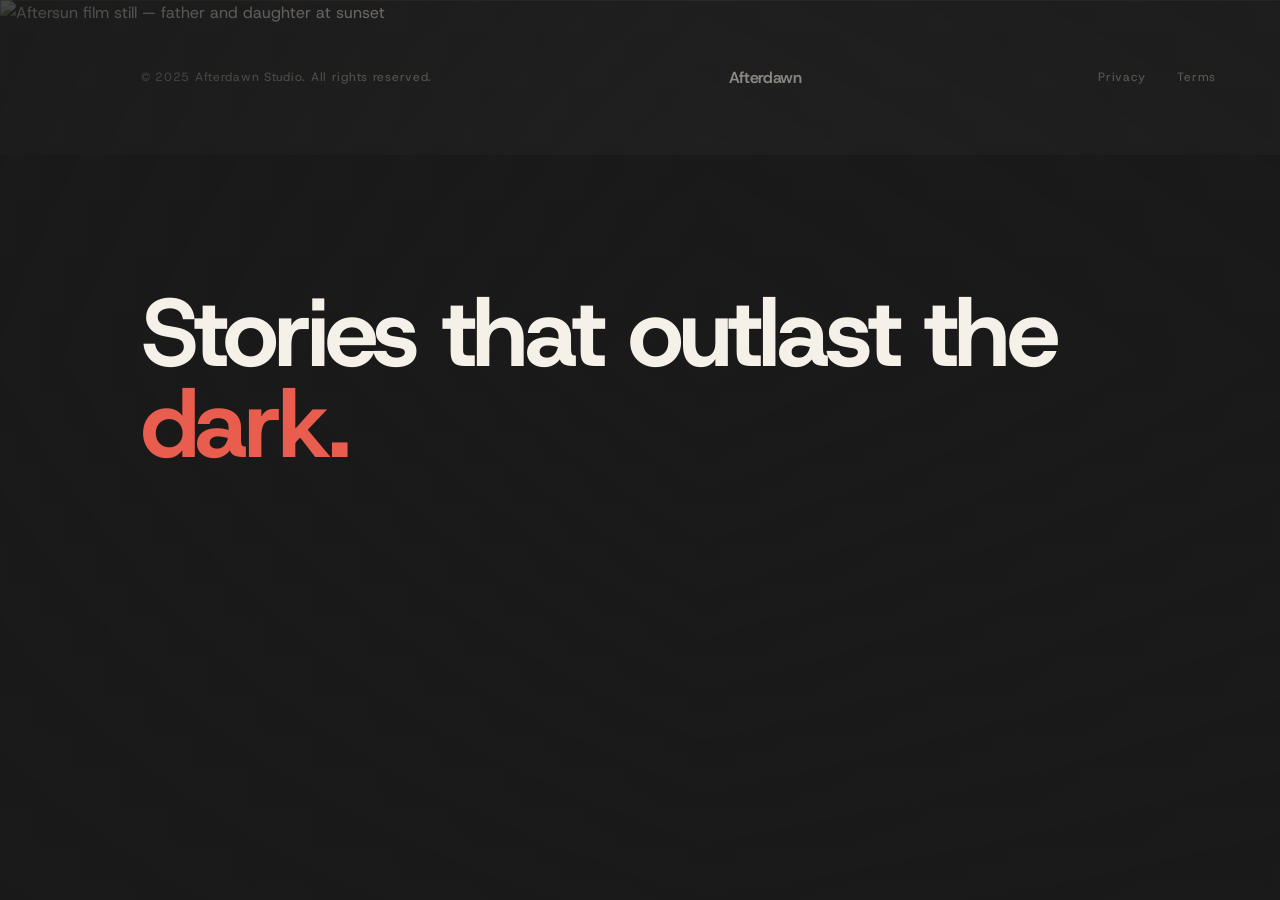
==== commit 4a7e3135: "design: change font family" ====
--- a/index.html
+++ b/index.html
@@ -10,7 +10,7 @@
 
   <link rel="preconnect" href="https://fonts.googleapis.com" />
   <link rel="preconnect" href="https://fonts.gstatic.com" crossorigin />
-  <link href="https://fonts.googleapis.com/css2?family=Space+Grotesk:wght@500;600;700&family=Inter:wght@400;500&display=swap" rel="stylesheet" />
+  <link href="https://fonts.googleapis.com/css2?family=Host+Grotesk:wght@300;400;500;600;700;800&display=swap" rel="stylesheet" />
   <link rel="stylesheet" href="https://unpkg.com/splitting/dist/splitting.css" />
   <link rel="icon" href="logo/favicon.svg" type="image/svg+xml">
   <link rel="stylesheet" href="styles.css" />
@@ -259,7 +259,7 @@
             </div>
           </div>
 
-          <p class="work-note">Concept projects. Film titles are shown as portfolio mockups.</p>
+          <p class="work-note">Afterdawn Studio - 2026.</p>
         </div>
       </section>
 
@@ -299,10 +299,12 @@
         <div class="wrap">
           <header class="section-header section-header-center">
             <p class="eyebrow">Client Words</p>
-            <h2 class="h1" data-splitting>What Our Client Say</h2>
+            <h2 class="h1" data-splitting>What our clients say</h2>
           </header>
-
-          <div class="testimonial-row">
+        </div>
+
+        <div class="testimonial-marquee">
+          <div class="testimonial-track">
             <blockquote class="testimonial-card">
               <p class="testimonial-quote">"Afterdawn didn't just shoot our film — they shaped the soul of it. Frame by frame."</p>
               <footer>
@@ -324,6 +326,30 @@
               <footer>
                 <cite class="testimonial-name">David Park</cite>
                 <span class="testimonial-role">Executive Producer</span>
+              </footer>
+            </blockquote>
+
+            <blockquote class="testimonial-card">
+              <p class="testimonial-quote">"Working with Afterdawn felt like handing your dream to someone who actually cares."</p>
+              <footer>
+                <cite class="testimonial-name">Sarah Lin</cite>
+                <span class="testimonial-role">Screenwriter</span>
+              </footer>
+            </blockquote>
+
+            <blockquote class="testimonial-card">
+              <p class="testimonial-quote">"Their color grading gave our short a soul I didn't know was there."</p>
+              <footer>
+                <cite class="testimonial-name">Marcus Webb</cite>
+                <span class="testimonial-role">Indie Filmmaker</span>
+              </footer>
+            </blockquote>
+
+            <blockquote class="testimonial-card">
+              <p class="testimonial-quote">"Every frame is intentional. You can feel the obsession in the work."</p>
+              <footer>
+                <cite class="testimonial-name">Elena Rossi</cite>
+                <span class="testimonial-role">Creative Director</span>
               </footer>
             </blockquote>
           </div>
--- a/styles.css
+++ b/styles.css
@@ -7,8 +7,8 @@
   --accent: #e85d4e;
   --accent-hover: #f07062;
   --border: #3a3a3a;
-  --font-display: "Space Grotesk", ui-sans-serif, system-ui, sans-serif;
-  --font-body: "Inter", ui-sans-serif, system-ui, sans-serif;
+  --font-display: "Host Grotesk", ui-sans-serif, system-ui, sans-serif;
+  --font-body: "Host Grotesk", ui-sans-serif, system-ui, sans-serif;
   --fs-display: clamp(3rem, 8.5vw, 6rem);
   --fs-h1: clamp(2.25rem, 5.5vw, 3.75rem);
   --fs-h2: clamp(1.5rem, 3vw, 2.25rem);
@@ -451,7 +451,12 @@
 }
 .project-col-offset { padding-top: var(--space-xl); }
 
-.project-card { display: block; }
+.project-card {
+  display: block;
+  will-change: transform;
+  transform-origin: center center;
+}
+.project-card:hover { transform: translateY(-6px) scale(1.015); }
 .project-img-wrap {
   overflow: hidden;
   border-radius: var(--radius-md);
@@ -550,15 +555,29 @@
 .about-image .parallax-img { height: 115%; }
 
 .testimonials {
+  --t-card-w: clamp(280px, 30vw, 360px);
+  --t-gap: var(--space-md);
+  --t-duration: 55s;
+  --t-card-min-h: 220px;
   padding-block: var(--section-y);
   background: var(--bg-secondary);
 }
-.testimonial-row {
-  display: grid;
-  grid-template-columns: repeat(3, 1fr);
-  gap: var(--space-md);
+.testimonial-marquee {
+  position: relative;
+  overflow: hidden;
+  mask-image: linear-gradient(90deg, transparent 0%, black 8%, black 92%, transparent 100%);
+  -webkit-mask-image: linear-gradient(90deg, transparent 0%, black 8%, black 92%, transparent 100%);
+}
+.testimonial-track {
+  display: flex;
+  gap: var(--t-gap);
+  width: max-content;
+  will-change: transform;
 }
 .testimonial-card {
+  flex: 0 0 auto;
+  width: var(--t-card-w);
+  min-height: var(--t-card-min-h);
   background: var(--bg-primary);
   border-top: 3px solid var(--accent);
   border-radius: 0 0 var(--radius-md) var(--radius-md);
@@ -570,6 +589,33 @@
   transition: transform 0.35s var(--ease-out);
 }
 .testimonial-card:hover { transform: translateY(-6px); }
+.testimonial-marquee.is-native-scroll {
+  overflow-x: auto;
+  scroll-snap-type: x mandatory;
+  -webkit-overflow-scrolling: touch;
+  mask-image: none;
+  -webkit-mask-image: none;
+  scrollbar-width: none;
+}
+.testimonial-marquee.is-native-scroll::-webkit-scrollbar { display: none; }
+.testimonial-marquee.is-native-scroll .testimonial-track {
+  width: auto;
+  will-change: auto;
+}
+.testimonial-marquee.is-native-scroll .testimonial-card { scroll-snap-align: start; }
+@media (prefers-reduced-motion: reduce) {
+  .testimonial-marquee {
+    overflow-x: auto;
+    scroll-snap-type: x mandatory;
+    -webkit-overflow-scrolling: touch;
+    mask-image: none;
+    -webkit-mask-image: none;
+    scrollbar-width: none;
+  }
+  .testimonial-marquee::-webkit-scrollbar { display: none; }
+  .testimonial-track { width: auto; will-change: auto; }
+  .testimonial-card { scroll-snap-align: start; }
+}
 .testimonial-quote {
   font-family: var(--font-display);
   font-size: 1.0625rem;
@@ -705,7 +751,7 @@
 .js [data-reveal],
 .js .service-row,
 .js .project-card,
-.js .testimonial-card,
+.js .testimonial-marquee,
 .js .about-text,
 .js .about-image,
 .js .contact-info,
@@ -718,7 +764,7 @@
 .no-js [data-reveal],
 .no-js .service-row,
 .no-js .project-card,
-.no-js .testimonial-card,
+.no-js .testimonial-marquee,
 .no-js .about-text,
 .no-js .about-image,
 .no-js .contact-info,
@@ -765,19 +811,8 @@
   .project-grid { grid-template-columns: 1fr; gap: var(--space-xl); }
   .project-col-offset { padding-top: 0; }
 
-  .testimonial-row {
-    display: flex;
-    overflow-x: auto;
-    scroll-snap-type: x mandatory;
-    gap: var(--space-sm);
-    padding-bottom: var(--space-sm);
-    margin-inline: calc(var(--gutter) * -1);
-    padding-inline: var(--gutter);
-    -webkit-overflow-scrolling: touch;
-  }
   .testimonial-card {
-    min-width: 82%;
-    scroll-snap-align: start;
+    min-width: 80vw;
   }
   .stats { gap: var(--space-md); }
   .scroll-indicator { display: none; }
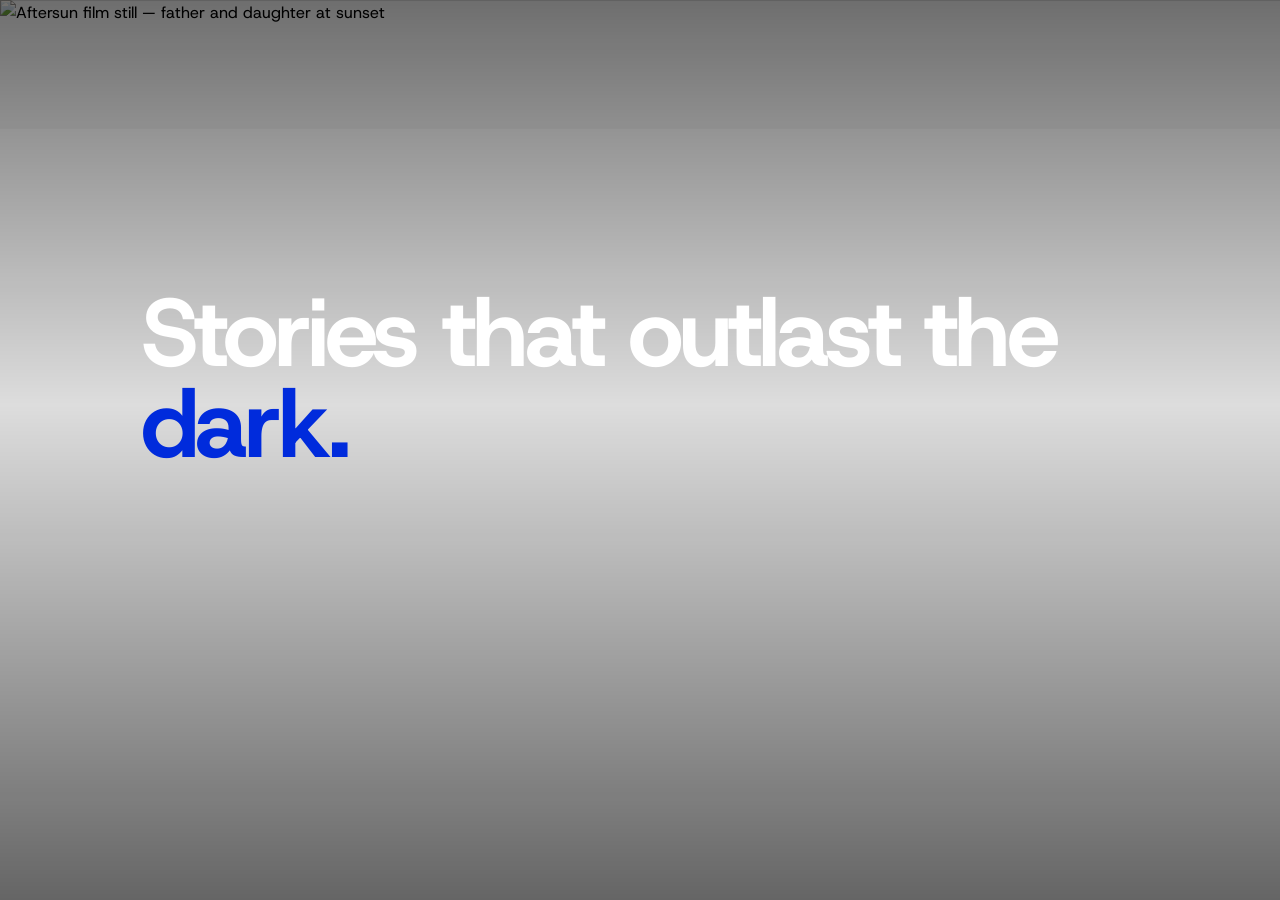
==== commit 17fab0a3: "design: add light mode and card description" ====
--- a/index.html
+++ b/index.html
@@ -6,7 +6,14 @@
   <title>Afterdawn | Film Production Studio</title>
   <meta name="description" content="Afterdawn is a film production studio specializing in intimate, human stories. From first idea to final frame." />
 
-  <script>document.documentElement.classList.add('js');</script>
+  <script>
+    document.documentElement.classList.add('js');
+    (function () {
+      var stored = localStorage.getItem('theme');
+      var theme = stored || (window.matchMedia('(prefers-color-scheme: light)').matches ? 'light' : 'dark');
+      document.documentElement.setAttribute('data-theme', theme);
+    })();
+  </script>
 
   <link rel="preconnect" href="https://fonts.googleapis.com" />
   <link rel="preconnect" href="https://fonts.gstatic.com" crossorigin />
@@ -33,6 +40,13 @@
       <a href="#contact" class="btn btn-primary nav-cta">Start a Project</a>
     </div>
 
+    <button class="theme-toggle" id="themeToggle" aria-label="Toggle theme" aria-pressed="false">
+      <svg class="theme-icon" viewBox="0 0 24 24" fill="none" stroke="currentColor" stroke-width="2" stroke-linecap="round" stroke-linejoin="round">
+        <circle cx="12" cy="12" r="5"></circle>
+        <path d="M12 1v2M12 21v2M4.22 4.22l1.42 1.42M18.36 18.36l1.42 1.42M1 12h2M21 12h2M4.22 19.78l1.42-1.42M18.36 5.64l1.42-1.42"></path>
+      </svg>
+    </button>
+
     <button class="nav-toggle" id="navToggle" aria-label="Toggle menu" aria-expanded="false">
       <span></span><span></span>
     </button>
@@ -180,6 +194,20 @@
                   <img class="parallax-img cine-grade" loading="lazy"
                        alt="Aftersun — film still of a father and daughter at golden hour"
                        src="https://i.pinimg.com/736x/8b/60/e2/8b60e221040b3118eb1aec28428677d3.jpg" />
+                  <div class="movie-overlay">
+                    <div class="movie-meta">
+                      <span class="movie-label">Release Date</span>
+                      <span class="movie-value">2022</span>
+                    </div>
+                    <div class="movie-meta">
+                      <span class="movie-label">Cinematography &amp; Color</span>
+                      <span class="movie-value">Charlotte Wells</span>
+                    </div>
+                    <div class="movie-meta">
+                      <span class="movie-label">Starring</span>
+                      <span class="movie-value">Frankie Corio, Paul Mescal</span>
+                    </div>
+                  </div>
                 </div>
                 <h3 class="project-title">Aftersun</h3>
                 <p class="project-tag">2022 · Cinematography &amp; Color Grading</p>
@@ -190,6 +218,20 @@
                   <img class="parallax-img cine-grade" loading="lazy"
                        alt="Past Lives — two people facing each other across a window"
                        src="https://i.pinimg.com/736x/eb/5c/4f/eb5c4f704c8e4ad1ff0bd0f63d81c64b.jpg" />
+                  <div class="movie-overlay">
+                    <div class="movie-meta">
+                      <span class="movie-label">Release Date</span>
+                      <span class="movie-value">2023</span>
+                    </div>
+                    <div class="movie-meta">
+                      <span class="movie-label">Direction &amp; Editing</span>
+                      <span class="movie-value">Celine Song</span>
+                    </div>
+                    <div class="movie-meta">
+                      <span class="movie-label">Starring</span>
+                      <span class="movie-value">Greta Lee, Teo Yoo, John Magaro</span>
+                    </div>
+                  </div>
                 </div>
                 <h3 class="project-title">Past Lives</h3>
                 <p class="project-tag">2023 · Direction &amp; Editing</p>
@@ -200,6 +242,20 @@
                   <img class="parallax-img cine-grade" loading="lazy"
                        alt="Project Hail Mary — wide space-adjacent sci-fi landscape"
                        src="https://i.pinimg.com/736x/1e/e1/ff/1ee1ffeecbc0e0f287f24d1c55982ce5.jpg" />
+                  <div class="movie-overlay">
+                    <div class="movie-meta">
+                      <span class="movie-label">Release Date</span>
+                      <span class="movie-value">2026 (TBD)</span>
+                    </div>
+                    <div class="movie-meta">
+                      <span class="movie-label">VFX &amp; Sound</span>
+                      <span class="movie-value">Phil Lord, Chris Miller</span>
+                    </div>
+                    <div class="movie-meta">
+                      <span class="movie-label">Starring</span>
+                      <span class="movie-value">Ryan Gosling, Sandra Hüller</span>
+                    </div>
+                  </div>
                 </div>
                 <h3 class="project-title">Project Hail Mary</h3>
                 <p class="project-tag">2026 · VFX &amp; Sound Design</p>
@@ -210,6 +266,20 @@
                   <img class="parallax-img cine-grade" loading="lazy"
                        alt="Marty Supreme — dramatic silhouette on a quiet urban rooftop"
                        src="https://i.pinimg.com/1200x/d0/e1/00/d0e100f7a92da77fd03f3d0cacc43f20.jpg" />
+                  <div class="movie-overlay">
+                    <div class="movie-meta">
+                      <span class="movie-label">Release Date</span>
+                      <span class="movie-value">2025</span>
+                    </div>
+                    <div class="movie-meta">
+                      <span class="movie-label">Production &amp; Casting</span>
+                      <span class="movie-value">Josh Safdie</span>
+                    </div>
+                    <div class="movie-meta">
+                      <span class="movie-label">Starring</span>
+                      <span class="movie-value">Timothée Chalamet, Gwyneth Paltrow</span>
+                    </div>
+                  </div>
                 </div>
                 <h3 class="project-title">Marty Supreme</h3>
                 <p class="project-tag">2025 · Production &amp; Casting</p>
@@ -222,6 +292,20 @@
                   <img class="parallax-img cine-grade" loading="lazy"
                        alt="The Worst Person in the World — a person looking out a rainy city window"
                        src="https://i.pinimg.com/1200x/b4/55/9b/b4559bc576bc2938d36ad6a26df81aa8.jpg" />
+                  <div class="movie-overlay">
+                    <div class="movie-meta">
+                      <span class="movie-label">Release Date</span>
+                      <span class="movie-value">2021</span>
+                    </div>
+                    <div class="movie-meta">
+                      <span class="movie-label">Screenwriting &amp; Editing</span>
+                      <span class="movie-value">Joachim Trier</span>
+                    </div>
+                    <div class="movie-meta">
+                      <span class="movie-label">Starring</span>
+                      <span class="movie-value">Renate Reinsve, Anders Danielsen Lie</span>
+                    </div>
+                  </div>
                 </div>
                 <h3 class="project-title">The Worst Person in the World</h3>
                 <p class="project-tag">2021 · Screenwriting &amp; Editing</p>
@@ -232,6 +316,20 @@
                   <img class="parallax-img cine-grade" loading="lazy"
                        alt="500 Days of Summer — soft warm summer light through leaves"
                        src="https://i.pinimg.com/1200x/b1/4d/eb/b14deb396deb500d15e11547cd1f25c8.jpg" />
+                  <div class="movie-overlay">
+                    <div class="movie-meta">
+                      <span class="movie-label">Release Date</span>
+                      <span class="movie-value">2009</span>
+                    </div>
+                    <div class="movie-meta">
+                      <span class="movie-label">Music &amp; Sound</span>
+                      <span class="movie-value">Marc Webb</span>
+                    </div>
+                    <div class="movie-meta">
+                      <span class="movie-label">Starring</span>
+                      <span class="movie-value">Joseph Gordon-Levitt, Zooey Deschanel</span>
+                    </div>
+                  </div>
                 </div>
                 <h3 class="project-title">500 Days of Summer</h3>
                 <p class="project-tag">2009 · Music &amp; Sound Design</p>
@@ -242,6 +340,20 @@
                   <img class="parallax-img cine-grade" loading="lazy"
                        alt="18x2 Beyond Youthful Days — a lone figure on an open road at dusk"
                        src="https://i.pinimg.com/1200x/65/2a/64/652a644aa9de668717f3577e6ea35151.jpg" />
+                  <div class="movie-overlay">
+                    <div class="movie-meta">
+                      <span class="movie-label">Release Date</span>
+                      <span class="movie-value">2024</span>
+                    </div>
+                    <div class="movie-meta">
+                      <span class="movie-label">Cinematography &amp; Post</span>
+                      <span class="movie-value">Fujii Michihito</span>
+                    </div>
+                    <div class="movie-meta">
+                      <span class="movie-label">Starring</span>
+                      <span class="movie-value">Greg Hsu, Kaya Kiyohara</span>
+                    </div>
+                  </div>
                 </div>
                 <h3 class="project-title">18x2 Beyond Youthful Days</h3>
                 <p class="project-tag">2024 · Cinematography &amp; Post-Production</p>
@@ -252,6 +364,20 @@
                   <img class="parallax-img cine-grade" loading="lazy"
                        alt="Sore — a film set lit with soft practicals and a camera in frame"
                        src="https://i.pinimg.com/736x/ce/39/23/ce3923a6c7af5a00c4aa29af6861d29a.jpg" />
+                  <div class="movie-overlay">
+                    <div class="movie-meta">
+                      <span class="movie-label">Release Date</span>
+                      <span class="movie-value">2025</span>
+                    </div>
+                    <div class="movie-meta">
+                      <span class="movie-label">Direction &amp; Production Design</span>
+                      <span class="movie-value">Yandy Laurens</span>
+                    </div>
+                    <div class="movie-meta">
+                      <span class="movie-label">Starring</span>
+                      <span class="movie-value">Sheila Dara, Lutesha, Jerome Kurnia</span>
+                    </div>
+                  </div>
                 </div>
                 <h3 class="project-title">Sore</h3>
                 <p class="project-tag">2025 · Direction &amp; Production Design</p>
@@ -411,11 +537,11 @@
 
   <footer class="footer">
     <div class="wrap footer-inner">
-      <p>© 2025 Afterdawn Studio. All rights reserved.</p>
-      <span class="footer-mark">Afterdawn</span>
+      <p></p>
+      <span class="footer-mark"></span>
       <div class="footer-links">
-        <a href="#">Privacy</a>
-        <a href="#">Terms</a>
+        <a href="#"></a>
+        <a href="#"></a>
       </div>
     </div>
   </footer>
--- a/styles.css
+++ b/styles.css
@@ -32,6 +32,18 @@
   --ease-soft: cubic-bezier(0.4, 0, 0.2, 1);
 }
 
+:root[data-theme="light"] {
+  --bg-primary: #fcfcfc;
+  --bg-secondary: #f4f4f4;
+  --bg-tertiary: #eaeaea;
+  --text-primary: #0d0d0d;
+  --text-secondary: #5c5c5c;
+  --accent: #002bdc;
+  --accent-hover: #1a3fe8;
+  --border: #d8d8d8;
+  --shadow: 0 24px 60px rgba(0, 0, 0, 0.14);
+}
+
 *, *::before, *::after { box-sizing: border-box; }
 * { margin: 0; padding: 0; }
 html { -webkit-text-size-adjust: 100%; }
@@ -79,6 +91,7 @@
 button, input, select, textarea { font: inherit; color: inherit; }
 ul { list-style: none; }
 ::selection { background: var(--accent); color: #fff; }
+:root[data-theme="light"] ::selection { color: #fff; }
 
 :focus-visible {
   outline: 2px solid var(--accent);
@@ -129,6 +142,7 @@
   max-width: 34ch;
 }
 .accent { color: var(--accent); }
+:root[data-theme="light"] .accent { color: #002bdc; }
 
 .eyebrow {
   font-family: var(--font-display);
@@ -170,14 +184,14 @@
               border-color 0.25s var(--ease-soft), transform 0.25s var(--ease-soft);
   white-space: nowrap;
 }
-.btn-primary { background: var(--accent); color: var(--bg-primary); }
+.btn-primary { background: var(--accent); color: #ffffff; }
 .btn-primary:hover { background: var(--accent-hover); }
 .btn-secondary {
-  background: transparent;
-  color: var(--text-primary);
-  border-color: var(--border);
-}
-.btn-secondary:hover { border-color: var(--text-primary); }
+  background: rgba(255, 255, 255, 0.08);
+  color: #ffffff;
+  border-color: rgba(255, 255, 255, 0.35);
+}
+.btn-secondary:hover { background: rgba(255, 255, 255, 0.16); border-color: rgba(255, 255, 255, 0.7); }
 .btn-full { width: 100%; }
 
 .cursor-dot,
@@ -222,6 +236,13 @@
   border-color: var(--accent);
   transform: translate(-50%, -50%) scale(0.73);
 }
+:root[data-theme="light"] .cursor-ring.is-hover { background: rgba(0, 43, 220, 0.12); }
+:root[data-theme="light"] .cursor-ring.is-view { background: var(--accent); border-color: var(--accent); }
+:root[data-theme="light"] .cursor-ring.is-text-hover { animation: cursor-pulse-light 1.5s ease-in-out infinite; }
+@keyframes cursor-pulse-light {
+  0%, 100% { background: rgba(0, 43, 220, 0.06); box-shadow: 0 0 0 0 rgba(0, 43, 220, 0); }
+  50% { background: rgba(0, 43, 220, 0.16); box-shadow: 0 0 0 6px rgba(0, 43, 220, 0.08); }
+}
 .cursor-ring.is-view {
   background: var(--accent);
   border-color: var(--accent);
@@ -266,6 +287,12 @@
     -webkit-backdrop-filter: none;
   }
 }
+:root[data-theme="light"] .nav.is-scrolled {
+  background: rgba(252, 252, 252, 0.88);
+}
+@media (hover: none), (pointer: coarse) {
+  :root[data-theme="light"] .nav.is-scrolled { background: rgba(252, 252, 252, 0.97); }
+}
 
 .nav-logo {
   font-family: var(--font-display);
@@ -286,7 +313,33 @@
   transition: color 0.2s ease;
 }
 .nav-links a:not(.btn):hover { color: var(--text-primary); }
+:root[data-theme="light"] .nav-links a:not(.btn) { color: rgba(255, 255, 255, 0.78); }
+:root[data-theme="light"] .nav-links a:not(.btn):hover { color: #ffffff; }
+:root[data-theme="light"] .nav-logo img { filter: brightness(1.05); }
 .nav-cta { padding: 0.7rem 1.35rem; }
+
+.theme-toggle {
+  display: inline-flex;
+  align-items: center;
+  justify-content: center;
+  width: 38px;
+  height: 38px;
+  border: 1px solid var(--border);
+  border-radius: var(--radius-sm);
+  background: transparent;
+  color: var(--text-primary);
+  cursor: pointer;
+  transition: background 0.2s ease, border-color 0.2s ease, color 0.2s ease;
+  margin-right: var(--space-sm);
+  padding: 0;
+}
+.theme-toggle:hover { background: var(--bg-secondary); border-color: var(--text-secondary); }
+.theme-toggle svg { width: 18px; height: 18px; }
+
+@media (max-width: 767px) {
+  .theme-toggle { margin-right: 0; }
+  #navLinks.theme-toggle { display: none; }
+}
 
 .nav-toggle {
   display: none;
@@ -312,8 +365,12 @@
   display: flex;
   align-items: center;
   overflow: hidden;
+  border-radius: 0;
+  position: relative;
+  z-index: 1;
 }
 .hero-media { position: absolute; inset: 0; z-index: 0; }
+.hero-slide { width: 100%; height: 100%; }
 .hero-slideshow {
   position: relative;
   width: 100%;
@@ -330,25 +387,43 @@
   height: 100%;
   object-fit: cover;
   opacity: 0;
-  transition: opacity 1.2s ease;
-}
-.hero-slide.is-active { opacity: 1; }
+  visibility: hidden;
+  transition: opacity 1.2s ease, visibility 1.2s ease;
+}
+.hero-slide.is-active { opacity: 1; visibility: visible; }
 .hero-overlay {
   position: absolute;
   inset: 0;
   background:
-    linear-gradient(90deg, rgba(26,26,26,0.7) 0%, rgba(26,26,26,0.25) 55%, rgba(26,26,26,0.45) 100%),
-    linear-gradient(180deg, rgba(26,26,26,0.35) 0%, rgba(26,26,26,0.1) 40%, rgba(26,26,26,0.65) 100%);
+    linear-gradient(180deg, rgba(0,0,0,0.55) 0%, rgba(0,0,0,0.12) 45%, rgba(0,0,0,0.6) 100%);
+}
+/* Light mode uses the same balanced dark scrim as dark mode: the photo stays
+   sharp and untinted by white, while white text remains legible. */
+:root[data-theme="light"] .hero-overlay {
+  background: linear-gradient(180deg, rgba(0,0,0,0.55) 0%, rgba(0,0,0,0.12) 45%, rgba(0,0,0,0.6) 100%);
 }
 .hero-content {
   position: relative;
   z-index: 2;
   padding-block: calc(var(--nav-h) + 2rem) var(--space-xl);
 }
+:root[data-theme="light"] .btn-secondary {
+  background: rgba(0, 0, 0, 0.35);
+  border-color: rgba(255, 255, 255, 0.5);
+  color: #ffffff;
+}
+:root[data-theme="light"] .btn-secondary:hover {
+  background: rgba(0, 0, 0, 0.48);
+  border-color: rgba(255, 255, 255, 0.85);
+}
 .hero-eyebrow { margin-bottom: var(--space-md); }
-.hero-headline { max-width: 16ch; margin-bottom: var(--space-md); }
-.hero-sub { max-width: 46ch; margin-bottom: var(--space-lg); }
+.hero-headline { max-width: 16ch; margin-bottom: var(--space-md); color: #ffffff; }
+.hero-sub { max-width: 46ch; margin-bottom: var(--space-lg); color: rgba(255, 255, 255, 0.82); }
+.hero-eyebrow { color: rgba(255, 255, 255, 0.65); }
 .hero-ctas { display: flex; flex-wrap: wrap; gap: var(--space-sm); }
+:root[data-theme="light"] .hero-headline { color: #ffffff; }
+:root[data-theme="light"] .hero-sub { color: rgba(255, 255, 255, 0.82); }
+:root[data-theme="light"] .hero-eyebrow { color: rgba(255, 255, 255, 0.65); }
 
 .scroll-indicator {
   position: absolute;
@@ -427,7 +502,7 @@
   opacity: 0;
   pointer-events: none;
   z-index: 5;
-  box-shadow: 0 24px 60px rgba(0, 0, 0, 0.55);
+  box-shadow: var(--shadow, 0 24px 60px rgba(0, 0, 0, 0.55));
   transition: opacity 0.35s var(--ease-out), transform 0.45s var(--ease-out);
 }
 .service-row:hover .service-preview {
@@ -471,8 +546,58 @@
   background: var(--accent);
   opacity: 0;
   transition: opacity 0.4s ease;
+  pointer-events: none;
 }
 .project-card:hover .project-img-wrap::after { opacity: 0.12; }
+
+.movie-overlay {
+  position: absolute;
+  inset: 0;
+  z-index: 2;
+  display: flex;
+  flex-direction: column;
+  justify-content: flex-end;
+  align-items: flex-start;
+  gap: 0.5rem;
+  padding: clamp(1rem, 2.2vw, 1.75rem);
+  background: linear-gradient(
+    180deg,
+    rgba(10, 10, 10, 0.62) 0%,
+    rgba(10, 10, 10, 0.34) 38%,
+    rgba(10, 10, 10, 0.86) 100%
+  );
+  opacity: 0;
+  transition: opacity 300ms ease-in-out;
+  pointer-events: none;
+}
+.project-card:hover .movie-overlay,
+.project-card:focus-within .movie-overlay { opacity: 1; }
+
+.movie-meta {
+  display: flex;
+  flex-direction: column;
+  gap: 0.15rem;
+  max-width: 90%;
+}
+.movie-label {
+  font-family: var(--font-display);
+  font-size: 12px;
+  font-weight: 500;
+  letter-spacing: 0.14em;
+  text-transform: uppercase;
+  color: rgba(245, 240, 232, 0.72);
+}
+.movie-value {
+  font-family: var(--font-display);
+  font-size: 0.8125rem;
+  font-weight: 500;
+  line-height: 1.35;
+  letter-spacing: -0.005em;
+  color: #ffffff;
+}
+@media (hover: none), (pointer: coarse) {
+  .movie-overlay { display: none; }
+}
 
 .parallax-img {
   width: 100%;
@@ -706,6 +831,11 @@
   border-color: var(--accent);
   box-shadow: 0 0 0 3px rgba(232, 93, 78, 0.15);
 }
+:root[data-theme="light"] .field input:focus,
+:root[data-theme="light"] .field select:focus,
+:root[data-theme="light"] .field textarea:focus {
+  box-shadow: 0 0 0 3px rgba(0, 43, 220, 0.18);
+}
 .field select {
   appearance: none;
   background-image: url("data:image/svg+xml,%3Csvg xmlns='http://www.w3.org/2000/svg' width='12' height='8' viewBox='0 0 12 8' fill='none'%3E%3Cpath d='M1 1l5 5 5-5' stroke='%23b8b0a4' stroke-width='1.5' stroke-linecap='round' stroke-linejoin='round'/%3E%3C/svg%3E");
@@ -804,6 +934,7 @@
     transform: translateY(-120%);
     transition: transform 0.4s var(--ease-out);
   }
+  :root[data-theme="light"] .nav-links { background: rgba(252, 252, 252, 0.97); }
   .nav-links.is-open { transform: translateY(0); }
   .nav-links a:not(.btn) { font-size: 1.25rem; }
   .nav-toggle { display: flex; }
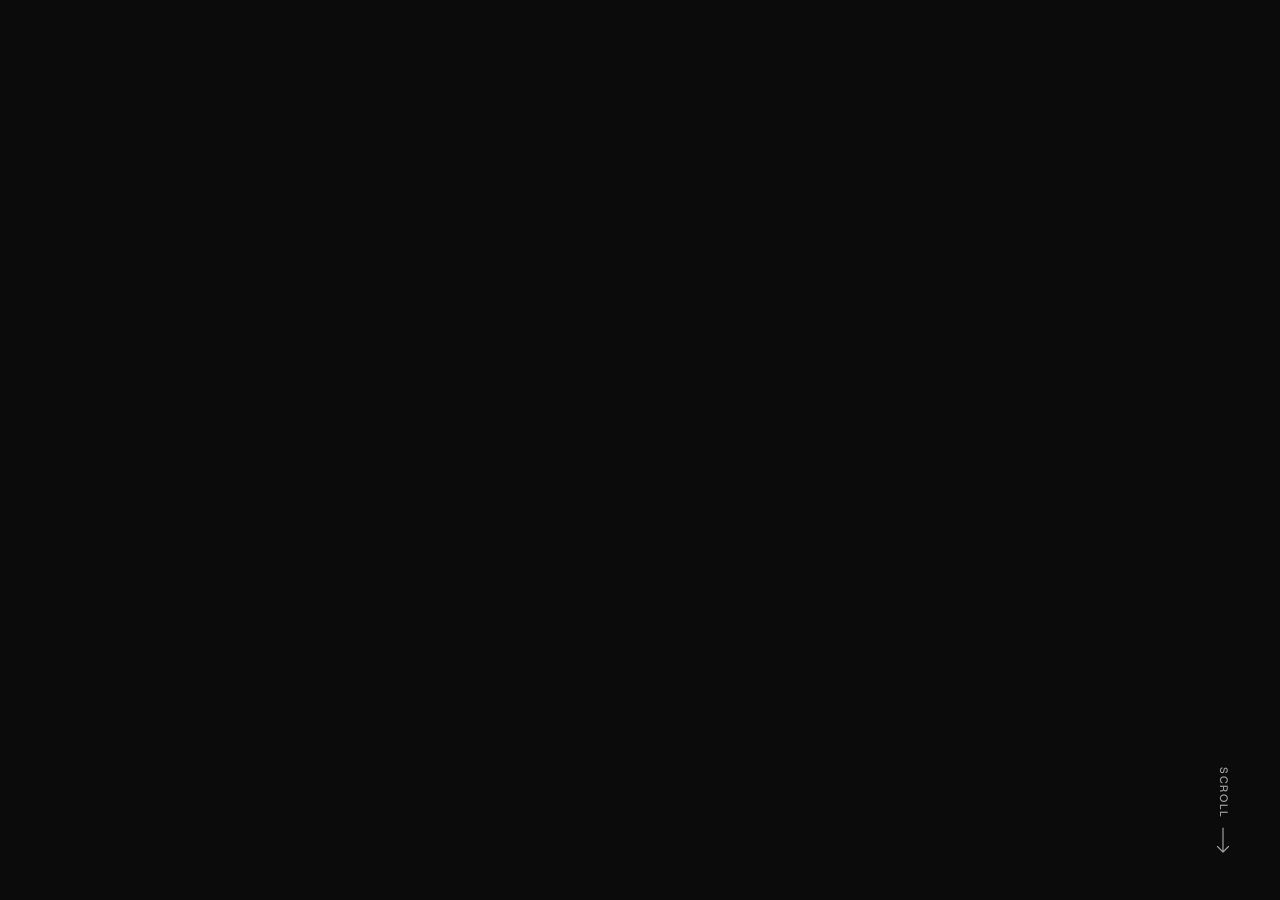
==== commit 6d1924a5: "section: redesign hero section" ====
--- a/index.html
+++ b/index.html
@@ -3,8 +3,8 @@
 <head>
   <meta charset="UTF-8" />
   <meta name="viewport" content="width=device-width, initial-scale=1.0" />
-  <title>Afterdawn | Film Production Studio</title>
-  <meta name="description" content="Afterdawn is a film production studio specializing in intimate, human stories. From first idea to final frame." />
+  <title>Lumina Films | Film Production Studio</title>
+  <meta name="description" content="Lumina Films is a film production studio specializing in intimate, human stories. From first idea to final frame." />
 
   <script>
     document.documentElement.classList.add('js');
@@ -29,90 +29,57 @@
   <div class="cursor-ring" aria-hidden="true"><span class="cursor-label">View</span></div>
 
   <nav class="nav" id="nav">
-    <a href="#top" class="nav-logo">
-      <img src="logo/logo.svg" alt="Afterdawn" style="height:28px;width:auto;">
-    </a>
-    <div class="nav-links" id="navLinks">
-      <a href="#work">Work</a>
-      <a href="#services">Services</a>
-      <a href="#about">About</a>
-      <a href="#contact">Contact</a>
-      <a href="#contact" class="btn btn-primary nav-cta">Start a Project</a>
+    <div class="nav-inner">
+      <button class="menu-toggle" id="menuToggle" aria-label="Open menu" aria-expanded="false" aria-controls="navDrawer">
+        <span class="menu-lines" aria-hidden="true">
+          <span></span>
+          <span></span>
+        </span>
+        <span class="menu-label" id="menuLabel">MENU</span>
+      </button>
+
+      <a href="#top" class="nav-logo">
+        <img src="logo/logo.svg" alt="Lumina" style="height:140px;width:120;">
+      </a>
+
+      <button class="theme-toggle" id="themeToggle" aria-label="Toggle theme" aria-pressed="false">
+        <svg class="theme-icon" viewBox="0 0 24 24" fill="none" stroke="currentColor" stroke-width="2" stroke-linecap="round" stroke-linejoin="round">
+          <circle cx="12" cy="12" r="5"></circle>
+          <path d="M12 1v2M12 21v2M4.22 4.22l1.42 1.42M18.36 18.36l1.42 1.42M1 12h2M21 12h2M4.22 19.78l1.42-1.42M18.36 5.64l1.42-1.42"></path>
+        </svg>
+      </button>
     </div>
-
-    <button class="theme-toggle" id="themeToggle" aria-label="Toggle theme" aria-pressed="false">
-      <svg class="theme-icon" viewBox="0 0 24 24" fill="none" stroke="currentColor" stroke-width="2" stroke-linecap="round" stroke-linejoin="round">
-        <circle cx="12" cy="12" r="5"></circle>
-        <path d="M12 1v2M12 21v2M4.22 4.22l1.42 1.42M18.36 18.36l1.42 1.42M1 12h2M21 12h2M4.22 19.78l1.42-1.42M18.36 5.64l1.42-1.42"></path>
-      </svg>
-    </button>
-
-    <button class="nav-toggle" id="navToggle" aria-label="Toggle menu" aria-expanded="false">
-      <span></span><span></span>
-    </button>
   </nav>
+
+  <div class="nav-drawer" id="navDrawer" aria-hidden="true">
+    <div class="nav-drawer-inner">
+      <a href="#services" class="nav-drawer-link">Services</a>
+      <a href="#work" class="nav-drawer-link">Work</a>
+      <a href="#about" class="nav-drawer-link">About</a>
+      <a href="#contact" class="nav-drawer-link">Contact</a>
+    </div>
+  </div>
 
 
   <div id="smooth-wrapper">
     <div id="smooth-content">
 
     <main id="top">
-      <section class="hero">
-        <div class="hero-media">
-          <div class="hero-slideshow" aria-label="Cinematic background slideshow">
-            <img class="hero-slide is-active cine-grade"
-                 src="https://wallpapercave.com/wp/wp11884071.jpg"
-                 alt="Aftersun film still — father and daughter at sunset"
-                 fetchpriority="high" decoding="async" />
-            <img class="hero-slide cine-grade"
-                 src="https://wallpaperaccess.com/full/25731504.jpg"
-                 alt="Behind the scenes on a film set, camera on dolly in warm light"
-                 loading="lazy" decoding="async" />
-            <img class="hero-slide cine-grade"
-                 src="https://wallpaperaccess.com/full/9399217.jpg"
-                 alt="Movie theater seats facing glowing screen"
-                 loading="lazy" decoding="async" />
-            <img class="hero-slide cine-grade"
-                 src="https://wallpaperaccess.com/full/1614203.jpg"
-                 alt="the worst person in the world"
-                 loading="lazy" decoding="async" />
-            <img class="hero-slide cine-grade"
-                 src="https://wallpaperaccess.com/full/25286595.jpg"
-                 alt="Vintage cinema projector casting light beam"
-                 loading="lazy" decoding="async" />
-            <img class="hero-slide cine-grade"
-                 src="https://wallpaperaccess.com/full/10925193.jpg"
-                 alt="Film reel and vintage movie camera close-up"
-                 loading="lazy" decoding="async" />
-            <img class="hero-slide cine-grade"
-                 src="https://i.pinimg.com/1200x/d5/2f/a1/d52fa1ed209a86bc1a9393a904839d5c.jpg"
-                 alt="Director's chair on film set with dramatic backlight"
-                 loading="lazy" decoding="async" />
-            <img class="hero-slide cine-grade"
-                 src="https://i.pinimg.com/736x/2c/ed/99/2ced9905699b21d0769c087cbea8e97b.jpg"
-                 alt="Golden hour beach scene — Aftersun inspired"
-                 loading="lazy" decoding="async" />
-          </div>
-          <div class="hero-overlay"></div>
-        </div>
-
-        <div class="wrap hero-content">
-          <p class="eyebrow hero-eyebrow">Film Production Studio</p>
-          <h1 class="display hero-headline" data-splitting>
-            Stories that outlast the <span class="accent">dark.</span>
-          </h1>
-          <p class="body-large hero-sub">A film studio for intimate, human stories. From first idea to final frame.</p>
-          <div class="hero-ctas">
-            <a href="#work" class="btn btn-primary">View Our Work</a>
-            <a href="#contact" class="btn btn-secondary">Start a Project</a>
-          </div>
-        </div>
-
-        <div class="scroll-indicator" aria-hidden="true">
-          <svg width="20" height="28" viewBox="0 0 20 28" fill="none">
-            <path d="M10 2v22M3 17l7 7 7-7" stroke="currentColor" stroke-width="1.5" stroke-linecap="round" stroke-linejoin="round"/>
+      <section class="hero" id="hero">
+        <h1 class="sr-only">Afterdawn — Film Production Studio</h1>
+
+        <div class="hero-image-stack" id="heroImageStack" aria-hidden="true"></div>
+
+        <nav class="hero-films" id="heroFilms" aria-label="Featured films">
+          <ul id="heroFilmsList"></ul>
+        </nav>
+
+        <a href="#services" class="hero-scroll" aria-label="Scroll to next section">
+          <span>Scroll</span>
+          <svg width="14" height="28" viewBox="0 0 14 28" fill="none" aria-hidden="true">
+            <path d="M7 1v24M1.5 19.5L7 25l5.5-5.5" stroke="currentColor" stroke-width="1.2" stroke-linecap="round" stroke-linejoin="round"/>
           </svg>
-        </div>
+        </a>
       </section>
 
       <section class="services" id="services">
@@ -184,7 +151,7 @@
         <div class="wrap">
           <header class="section-header">
             <p class="eyebrow">Selected Work</p>
-            <h2 class="h1" data-splitting>Recent projects. Lasting impact.</h2>
+            <h2 class="h1" data-splitting>Our best projects</h2>
           </header>
 
           <div class="project-grid">
@@ -193,7 +160,7 @@
                 <div class="project-img-wrap">
                   <img class="parallax-img cine-grade" loading="lazy"
                        alt="Aftersun — film still of a father and daughter at golden hour"
-                       src="https://i.pinimg.com/736x/8b/60/e2/8b60e221040b3118eb1aec28428677d3.jpg" />
+                       src="https://i.pinimg.com/1200x/7a/ae/ae/7aaeae26819bf5c27d891d3870d1aea9.jpg" />
                   <div class="movie-overlay">
                     <div class="movie-meta">
                       <span class="movie-label">Release Date</span>
@@ -385,16 +352,16 @@
             </div>
           </div>
 
-          <p class="work-note">Afterdawn Studio - 2026.</p>
+          <p class="work-note">Lumina Films - 2026.</p>
         </div>
       </section>
 
       <section class="about" id="about">
         <div class="wrap about-grid">
           <div class="about-text">
-            <p class="eyebrow">About Afterdawn</p>
-            <h2 class="h1" data-splitting>We work when the world <span class="accent">sleeps.</span></h2>
-            <p class="body-large">Afterdawn is a film production studio. We are directors, cinematographers, editors, and producers who believe the best stories are shaped after dark.</p>
+            <p class="eyebrow">About</p>
+            <h2 class="h1" data-splitting>Lumina Films</h2>
+            <p class="body-large">Lumina Films is a film production studio. We are directors, cinematographers, editors, and producers who believe the best stories are shaped after dark.</p>
             <p class="body-large">From the first spark of an idea to the final festival cut, we handle every frame with intention. No templates. No shortcuts. Just films that make people feel something.</p>
 
             <div class="stats">
@@ -416,7 +383,7 @@
           <div class="about-image">
             <img class="parallax-img cine-grade" loading="lazy"
                  alt="Director reviewing footage on a monitor in a dimly lit studio"
-                 src="https://images.unsplash.com/photo-1574717024653-61fd2cf4d44d?q=80&w=800&auto=format&fit=crop" />
+                 src="logo/about.png" height="50" width="auto" />
           </div>
         </div>
       </section>
@@ -432,7 +399,7 @@
         <div class="testimonial-marquee">
           <div class="testimonial-track">
             <blockquote class="testimonial-card">
-              <p class="testimonial-quote">"Afterdawn didn't just shoot our film — they shaped the soul of it. Frame by frame."</p>
+              <p class="testimonial-quote">"Lumina Films didn't just shoot our film — they shaped the soul of it. Frame by frame."</p>
               <footer>
                 <cite class="testimonial-name">James Cole</cite>
                 <span class="testimonial-role">Producer</span>
@@ -456,7 +423,7 @@
             </blockquote>
 
             <blockquote class="testimonial-card">
-              <p class="testimonial-quote">"Working with Afterdawn felt like handing your dream to someone who actually cares."</p>
+              <p class="testimonial-quote">"Working with Lumina Films felt like handing your dream to someone who actually cares."</p>
               <footer>
                 <cite class="testimonial-name">Sarah Lin</cite>
                 <span class="testimonial-role">Screenwriter</span>
@@ -489,7 +456,7 @@
             <h2 class="display contact-headline" data-splitting>Let's make something <span class="accent">unforgettable.</span></h2>
 
             <ul class="contact-details">
-              <li><a href="mailto:hello@afterdawn.studio">hello@afterdawn.studio</a></li>
+              <li><a href="mailto:hello@lumina.production">hello@lumina.production</a></li>
               <li>+1 (555) 234-5678</li>
               <li>Los Angeles, CA</li>
             </ul>
--- a/styles.css
+++ b/styles.css
@@ -46,7 +46,11 @@
 
 *, *::before, *::after { box-sizing: border-box; }
 * { margin: 0; padding: 0; }
-html { -webkit-text-size-adjust: 100%; }
+html {
+  -webkit-text-size-adjust: 100%;
+  overflow-x: hidden;
+  width: 100%;
+}
 
 body {
   background: var(--bg-primary);
@@ -57,6 +61,8 @@
   -webkit-font-smoothing: antialiased;
   -moz-osx-font-smoothing: grayscale;
   overflow-x: hidden;
+  width: 100%;
+  position: relative;
 }
 
 img, video { display: block; max-width: 100%; }
@@ -267,18 +273,16 @@
   inset: 0 0 auto 0;
   z-index: 100;
   height: var(--nav-h);
-  display: flex;
-  align-items: center;
-  justify-content: space-between;
-  padding-inline: var(--gutter);
   transition: background 0.4s ease, backdrop-filter 0.4s ease, border-color 0.4s ease;
   border-bottom: 1px solid transparent;
+  --nav-fg: var(--text-primary);
+  --nav-border: var(--border);
+  --nav-icon-color: var(--text-primary);
 }
 .nav.is-scrolled {
   background: rgba(26, 26, 26, 0.82);
   backdrop-filter: blur(14px);
   -webkit-backdrop-filter: blur(14px);
-  border-bottom-color: var(--border);
 }
 @media (hover: none), (pointer: coarse) {
   .nav.is-scrolled {
@@ -288,35 +292,115 @@
   }
 }
 :root[data-theme="light"] .nav.is-scrolled {
-  background: rgba(252, 252, 252, 0.88);
+  background: rgba(252, 252, 252, 0.96);
+  backdrop-filter: none;
+  -webkit-backdrop-filter: none;
 }
 @media (hover: none), (pointer: coarse) {
-  :root[data-theme="light"] .nav.is-scrolled { background: rgba(252, 252, 252, 0.97); }
-}
+  :root[data-theme="light"] .nav.is-scrolled {
+    background: rgba(252, 252, 252, 0.98);
+    backdrop-filter: none;
+    -webkit-backdrop-filter: none;
+  }
+}
+
+.nav--on-hero {
+  --nav-fg: #ffffff;
+  --nav-border: rgba(255, 255, 255, 0.35);
+}
+
+.nav--drawer-open .menu-toggle {
+  --nav-fg: var(--text-primary);
+}
+
+@media (max-width: 767px) {
+  .nav--drawer-open .theme-toggle {
+    --nav-fg: var(--text-primary);
+    --nav-border: var(--border);
+  }
+}
+
+.nav-inner {
+  display: flex;
+  align-items: center;
+  justify-content: space-between;
+  height: 100%;
+  padding-inline: var(--gutter);
+}
+
 
 .nav-logo {
+  position: absolute;
+  left: 50%;
+  top: 50%;
+  transform: translate(-50%, -50%);
   font-family: var(--font-display);
   font-size: 1.25rem;
   font-weight: 600;
   letter-spacing: -0.02em;
-}
-.nav-links {
-  display: flex;
+  transition: filter 0.3s ease;
+  z-index: 2;
+}
+
+
+.nav-logo img {
+  filter: brightness(1.2);
+}
+.nav--on-hero .nav-logo img {
+  filter: brightness(0) invert(1);
+}
+
+:root[data-theme="light"] .nav-logo img {
+  filter: brightness(0);
+}
+:root[data-theme="light"] .nav--on-hero .nav-logo img {
+  filter: brightness(0) invert(1);
+}
+
+:root[data-theme="light"] .theme-toggle:hover {
+  background: rgba(0, 0, 0, 0.06);
+}
+
+
+.menu-toggle {
+  display: inline-flex;
   align-items: center;
-  gap: var(--space-md);
-}
-.nav-links a:not(.btn) {
-  font-family: var(--font-display);
-  font-size: 0.875rem;
+  gap: 10px;
+  background: none;
+  border: 0;
+  cursor: pointer;
+  padding: 8px 0;
+  color: var(--nav-fg, var(--text-primary));
+  z-index: 2;
+  transition: color 0.3s ease;
+}
+.menu-lines {
+  display: flex;
+  flex-direction: column;
+  gap: 5px;
+  width: 22px;
+}
+.menu-lines span {
+  display: block;
+  width: 100%;
+  height: 1px;
+  background: var(--nav-fg, var(--text-primary));
+  transition: transform 0.35s var(--ease-out), opacity 0.3s ease;
+  transform-origin: center;
+}
+.menu-label {
+  font-family: var(--font-display);
+  font-size: 0.8125rem;
   font-weight: 500;
-  color: var(--text-secondary);
-  transition: color 0.2s ease;
-}
-.nav-links a:not(.btn):hover { color: var(--text-primary); }
-:root[data-theme="light"] .nav-links a:not(.btn) { color: rgba(255, 255, 255, 0.78); }
-:root[data-theme="light"] .nav-links a:not(.btn):hover { color: #ffffff; }
-:root[data-theme="light"] .nav-logo img { filter: brightness(1.05); }
-.nav-cta { padding: 0.7rem 1.35rem; }
+  letter-spacing: 0.12em;
+  transition: opacity 0.2s ease;
+}
+.menu-toggle[aria-expanded="true"] .menu-lines span:first-child {
+  transform: translateY(3px) rotate(45deg);
+}
+.menu-toggle[aria-expanded="true"] .menu-lines span:last-child {
+  transform: translateY(-3px) rotate(-45deg);
+}
 
 .theme-toggle {
   display: inline-flex;
@@ -324,120 +408,218 @@
   justify-content: center;
   width: 38px;
   height: 38px;
-  border: 1px solid var(--border);
+  border: 1px solid var(--nav-border, var(--border));
   border-radius: var(--radius-sm);
   background: transparent;
-  color: var(--text-primary);
+  color: var(--nav-fg, var(--text-primary));
   cursor: pointer;
-  transition: background 0.2s ease, border-color 0.2s ease, color 0.2s ease;
-  margin-right: var(--space-sm);
+  transition: background 0.3s ease, border-color 0.3s ease, color 0.3s ease;
   padding: 0;
+  z-index: 2;
 }
 .theme-toggle:hover { background: var(--bg-secondary); border-color: var(--text-secondary); }
 .theme-toggle svg { width: 18px; height: 18px; }
 
+/* Left drawer menu */
+.nav-drawer {
+  position: fixed;
+  left: 0;
+  top: 0;
+  height: 100vh;
+  width: clamp(320px, 25vw, 520px);
+  z-index: 98;
+  background: var(--bg-secondary);
+  transform: translateX(-100%);
+  visibility: hidden;
+  transition: transform 0.4s var(--ease-out), visibility 0.4s;
+  box-shadow: 24px 0 60px rgba(0, 0, 0, 0.35);
+}
+.nav-drawer.is-open {
+  transform: translateX(0);
+  visibility: visible;
+}
+.nav-drawer-inner {
+  display: flex;
+  flex-direction: column;
+  align-items: flex-start;
+  gap: var(--space-md);
+  padding: calc(var(--nav-h) + var(--space-lg)) var(--space-md) var(--space-xl);
+  padding-left: clamp(1.5rem, 4vw, 2.5rem);
+}
+.nav-drawer-link {
+  font-family: var(--font-display);
+  font-size: clamp(40px, 5vw, 72px);
+  font-weight: 400;
+  line-height: 1.05;
+  letter-spacing: -0.015em;
+  color: var(--text-primary);
+}
+.nav-drawer-link:hover { color: var(--accent); }
+.nav-drawer-cta { margin-top: var(--space-md); }
+
 @media (max-width: 767px) {
-  .theme-toggle { margin-right: 0; }
-  #navLinks.theme-toggle { display: none; }
-}
-
-.nav-toggle {
-  display: none;
-  flex-direction: column;
-  gap: 6px;
-  background: none;
-  border: 0;
-  cursor: pointer;
-  padding: 8px;
-}
-.nav-toggle span {
-  display: block;
-  width: 24px;
-  height: 1.5px;
-  background: var(--text-primary);
-  transition: transform 0.3s var(--ease-out), opacity 0.3s ease;
-}
-.nav-toggle[aria-expanded="true"] span:first-child { transform: translateY(3.75px) rotate(45deg); }
-.nav-toggle[aria-expanded="true"] span:last-child { transform: translateY(-3.75px) rotate(-45deg); }
+  .nav-drawer {
+    width: 100vw;
+  }
+  .nav-drawer-inner {
+    padding-top: calc(var(--nav-h) + var(--space-lg));
+  }
+}
+
+/* Reduced motion: instant drawer open/close */
+@media (prefers-reduced-motion: reduce) {
+  .nav-drawer {
+    transition: none;
+  }
+}
 
 .hero {
   min-height: 100svh;
-  display: flex;
-  align-items: center;
+  background: #0b0b0b;
+  position: relative;
   overflow: hidden;
-  border-radius: 0;
-  position: relative;
   z-index: 1;
 }
-.hero-media { position: absolute; inset: 0; z-index: 0; }
-.hero-slide { width: 100%; height: 100%; }
-.hero-slideshow {
-  position: relative;
-  width: 100%;
-  height: 100%;
-  contain: strict;
-}
-@media (hover: none), (pointer: coarse) {
-  .hero-slideshow .hero-slide:not(.is-active) { display: none; }
-}
-.hero-slide {
+
+/* sr-only for SEO h1 */
+.sr-only {
+  position: absolute;
+  width: 1px;
+  height: 1px;
+  padding: 0;
+  margin: -1px;
+  overflow: hidden;
+  clip: rect(0, 0, 0, 0);
+  white-space: nowrap;
+  border: 0;
+}
+
+/* Image stack — right side, inset positioned */
+.hero-image-stack {
+  position: absolute;
+  inset: 10% 3% 13% 19%;
+  z-index: 1;
+  overflow: hidden;
+}
+
+.hero-image-stack::after {
+  content: '';
+  position: absolute;
+  inset: 0;
+  background: linear-gradient(
+    0deg,
+    rgba(11,11,11,0.6) 0%,
+    rgba(11,11,11,0.35) 25%,
+    transparent 60%
+  );
+  z-index: 2;
+  pointer-events: none;
+}
+.hero-image {
   position: absolute;
   inset: 0;
   width: 100%;
   height: 100%;
   object-fit: cover;
   opacity: 0;
-  visibility: hidden;
-  transition: opacity 1.2s ease, visibility 1.2s ease;
-}
-.hero-slide.is-active { opacity: 1; visibility: visible; }
-.hero-overlay {
+  transform: scale(1.05);
+  transition: opacity 0.8s ease, transform 0.8s ease;
+}
+.hero-image.is-active {
+  opacity: 1;
+  transform: scale(1);
+}
+
+
+.hero-films {
   position: absolute;
-  inset: 0;
-  background:
-    linear-gradient(180deg, rgba(0,0,0,0.55) 0%, rgba(0,0,0,0.12) 45%, rgba(0,0,0,0.6) 100%);
-}
-/* Light mode uses the same balanced dark scrim as dark mode: the photo stays
-   sharp and untinted by white, while white text remains legible. */
-:root[data-theme="light"] .hero-overlay {
-  background: linear-gradient(180deg, rgba(0,0,0,0.55) 0%, rgba(0,0,0,0.12) 45%, rgba(0,0,0,0.6) 100%);
-}
-.hero-content {
-  position: relative;
-  z-index: 2;
-  padding-block: calc(var(--nav-h) + 2rem) var(--space-xl);
-}
-:root[data-theme="light"] .btn-secondary {
-  background: rgba(0, 0, 0, 0.35);
-  border-color: rgba(255, 255, 255, 0.5);
+  left: clamp(1.5rem, 4vw, 2.5rem);
+  bottom: clamp(2rem, 5vh, 4rem);
+  z-index: 3;
+  background: transparent;
+}
+.hero-films ul {
+  display: flex;
+  flex-direction: column;
+  gap: clamp(0.5rem, 1.5vw, 1.25rem);
+  list-style: none;
+}
+.hero-films li {
+  opacity: 0.4;
+  transition: opacity 0.4s ease;
+}
+.hero-films li[aria-current="true"] {
+  opacity: 1;
+}
+.hero-films a {
+  display: inline-flex;
+  align-items: baseline;
+  gap: 0.5rem;
+  font-family: var(--font-display);
+  font-size: clamp(36px, 6vw, 96px);
+  font-weight: 400;
+  line-height: 0.95;
+  letter-spacing: -0.025em;
   color: #ffffff;
-}
-:root[data-theme="light"] .btn-secondary:hover {
-  background: rgba(0, 0, 0, 0.48);
-  border-color: rgba(255, 255, 255, 0.85);
-}
-.hero-eyebrow { margin-bottom: var(--space-md); }
-.hero-headline { max-width: 16ch; margin-bottom: var(--space-md); color: #ffffff; }
-.hero-sub { max-width: 46ch; margin-bottom: var(--space-lg); color: rgba(255, 255, 255, 0.82); }
-.hero-eyebrow { color: rgba(255, 255, 255, 0.65); }
-.hero-ctas { display: flex; flex-wrap: wrap; gap: var(--space-sm); }
-:root[data-theme="light"] .hero-headline { color: #ffffff; }
-:root[data-theme="light"] .hero-sub { color: rgba(255, 255, 255, 0.82); }
-:root[data-theme="light"] .hero-eyebrow { color: rgba(255, 255, 255, 0.65); }
-
-.scroll-indicator {
+  text-decoration: none;
+  transition: opacity 0.4s ease;
+  text-shadow: 0 2px 16px rgba(0,0,0,0.5);
+}
+.hero-films sup {
+  font-family: 'Courier New', monospace;
+  font-size: clamp(12px, 1.2vw, 14px);
+  font-weight: 400;
+  opacity: 0.7;
+}
+
+.hero-scroll {
   position: absolute;
-  left: 50%;
-  bottom: 2.5rem;
-  transform: translateX(-50%);
-  color: var(--text-secondary);
-  z-index: 2;
-  animation: scroll-bob 2s var(--ease-soft) infinite;
-  opacity: 0;
-}
-@keyframes scroll-bob {
-  0%, 100% { transform: translate(-50%, 0); }
-  50% { transform: translate(-50%, 8px); }
+  right: clamp(1.5rem, 4vw, 3rem);
+  bottom: clamp(2rem, 5vh, 3rem);
+  z-index: 3;
+  display: flex;
+  flex-direction: column;
+  align-items: center;
+  gap: 0.5rem;
+  color: rgba(255, 255, 255, 0.6);
+  text-decoration: none;
+  transition: color 0.3s ease;
+}
+.hero-scroll:hover {
+  color: rgba(255, 255, 255, 0.9);
+}
+.hero-scroll span {
+  font-family: var(--font-display);
+  font-size: 11px;
+  font-weight: 500;
+  letter-spacing: 0.15em;
+  text-transform: uppercase;
+  writing-mode: vertical-rl;
+}
+.hero-scroll svg {
+  width: 14px;
+  height: 28px;
+}
+
+
+@media (max-width: 767px) {
+  .hero-image-stack {
+    inset: 12% 5% 42% 5%;
+  }
+  .hero-films {
+    bottom: clamp(1.5rem, 4vh, 2.5rem);
+  }
+  .hero-films a {
+    font-size: clamp(28px, 8vw, 48px);
+  }
+}
+
+
+@media (prefers-reduced-motion: reduce) {
+  .hero-image {
+    transition: none;
+    transform: scale(1);
+  }
 }
 
 .services { padding-block: var(--section-y); background: var(--bg-primary); }
@@ -909,7 +1091,7 @@
 
 @media (min-width: 1024px) {
   .wrap { padding-left: clamp(4rem, 11vw, 13rem); padding-right: clamp(2rem, 5vw, 5rem); }
-  .nav { padding-inline: clamp(2rem, 5vw, 5rem); }
+  .nav-inner { padding-inline: clamp(2rem, 5vw, 5rem); }
 }
 
 @media (max-width: 1023px) {
@@ -922,23 +1104,6 @@
 }
 
 @media (max-width: 767px) {
-  .nav-links {
-    position: fixed;
-    inset: var(--nav-h) 0 auto 0;
-    flex-direction: column;
-    align-items: flex-start;
-    gap: var(--space-md);
-    background: rgba(26, 26, 26, 0.97);
-    padding: var(--space-lg) var(--gutter) var(--space-xl);
-    border-bottom: 1px solid var(--border);
-    transform: translateY(-120%);
-    transition: transform 0.4s var(--ease-out);
-  }
-  :root[data-theme="light"] .nav-links { background: rgba(252, 252, 252, 0.97); }
-  .nav-links.is-open { transform: translateY(0); }
-  .nav-links a:not(.btn) { font-size: 1.25rem; }
-  .nav-toggle { display: flex; }
-
   .project-grid { grid-template-columns: 1fr; gap: var(--space-xl); }
   .project-col-offset { padding-top: 0; }
 
